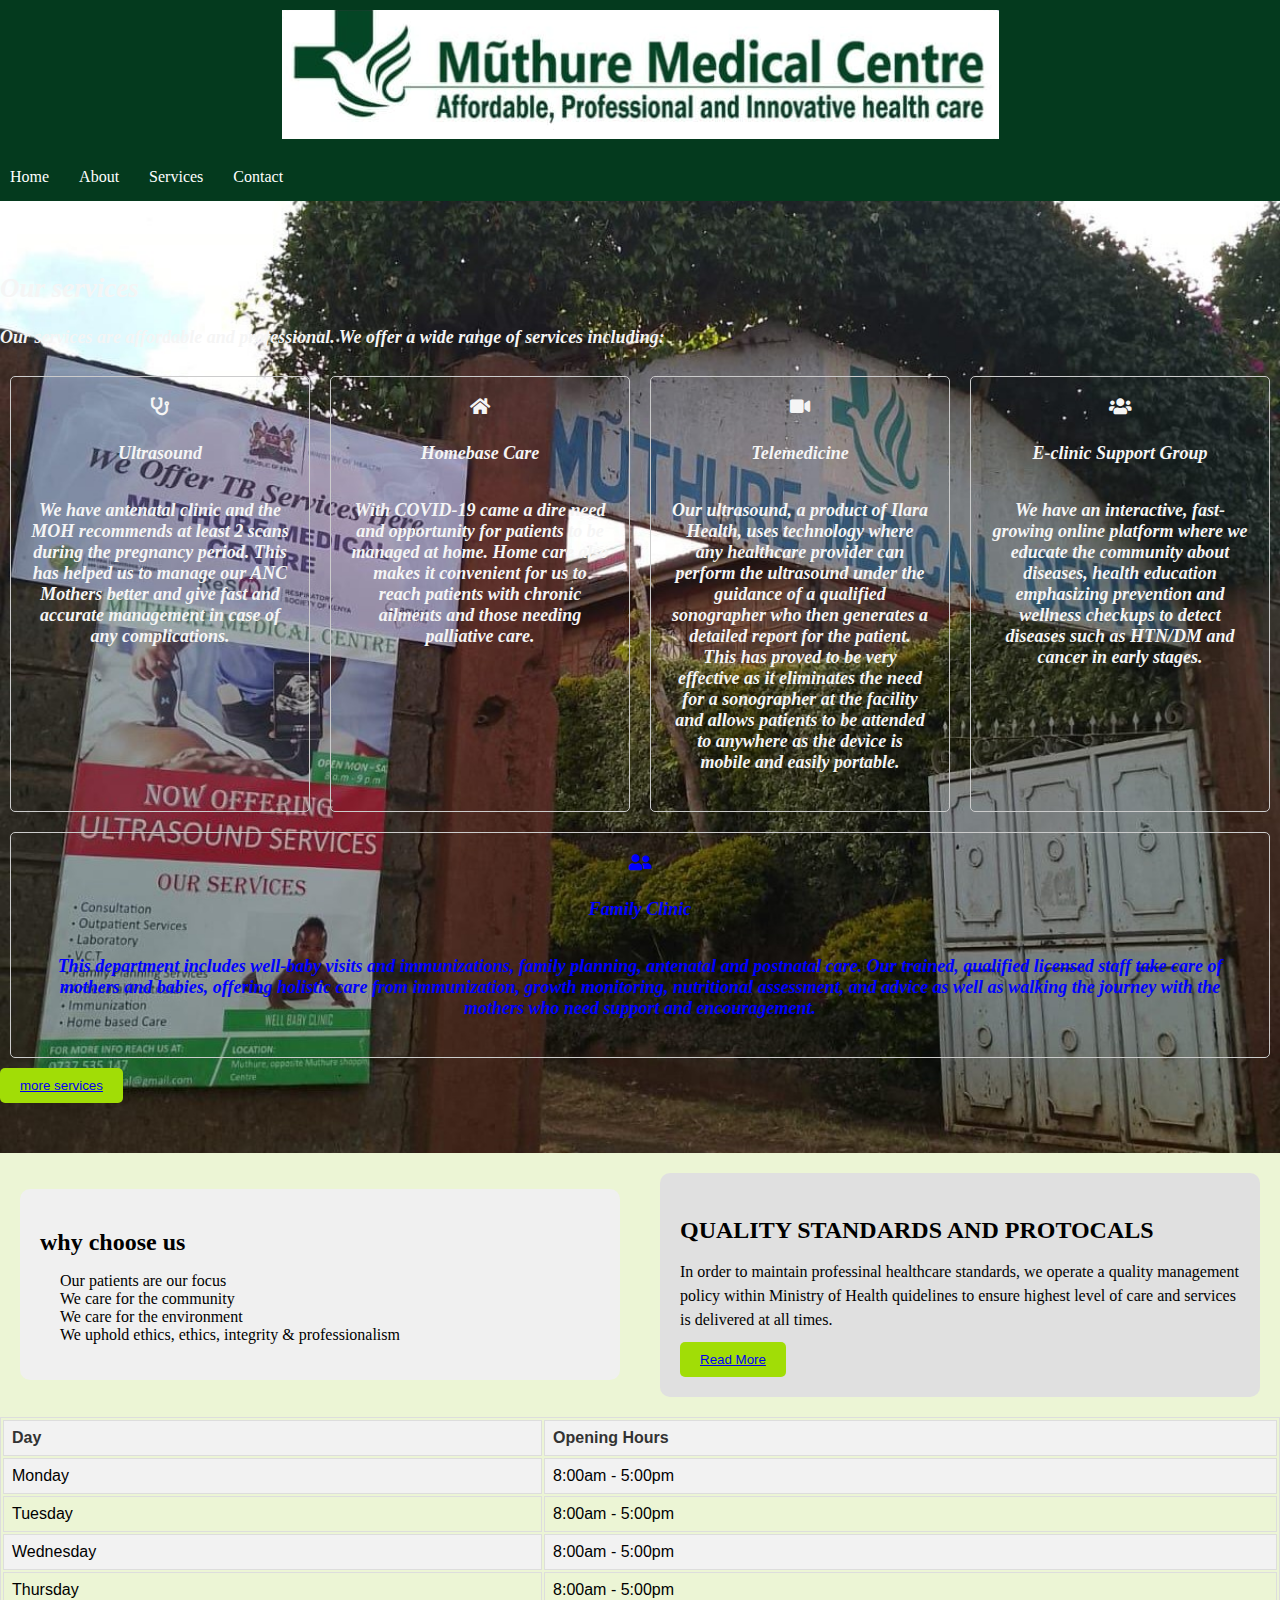
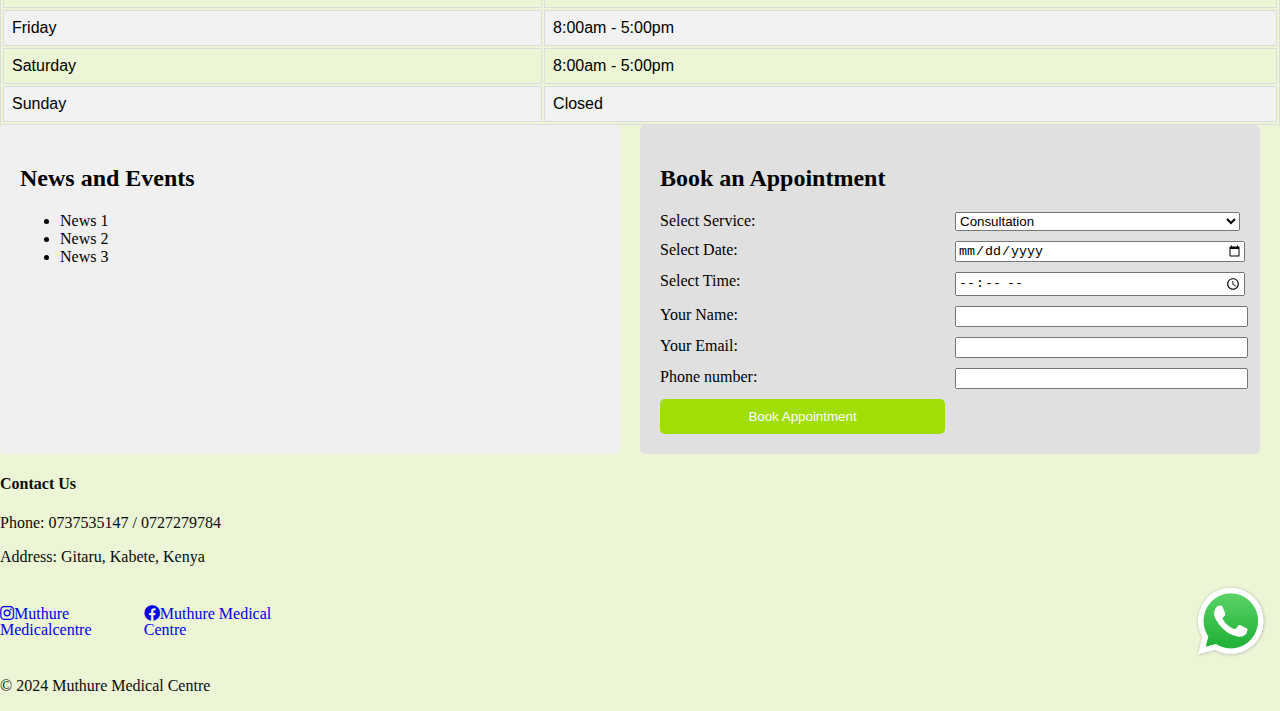
==== index.html @ 8ca1060e "Update index.html" ====
<!DOCTYPE html>
<html lang="en-ke">
<head>
    <meta charset="UTF-8">
    <meta name="viewport" content="width=device-width, initial-scale=1.0">
    <link rel="stylesheet" href="style.css">
    <link rel="stylesheet" href="https://cdnjs.cloudflare.com/ajax/libs/font-awesome/5.15.4/css/all.min.css">
    <title>Hospital System</title>
</head>
<body>
    <div class="NPX">      
        <img src="./assets/Screenshot 2024-02-21 112731.png" alt="Muthure Medical Centre
        Affordable, Professional & Innovative Health Care">
        <h2></h2>
        
     <!--Your header content goes here -->
    <nav>
        <ul>
            <li><a href="index.html">Home</a></li>
            <li><a href="about.html">About</a></li>
            <li><a href="service.html">Services</a></li>
            <li><a href="contact.html">Contact</a></li>
        </ul>
        
    </nav>
    </div>

    <div class="Services">

        <h2>Our services</h2>
        <p>Our services are affordable and professional. We offer a wide range of services including:</p>
        <ul class="Serve">
            <li class="service">
                <div class="service-content">
                    <i class="fas fa-stethoscope"></i>
                    <p>Ultrasound</p>
                    <p>We have antenatal clinic and the MOH recommends at least 2 scans during the pregnancy period. This has helped us to manage our ANC Mothers better and give fast and accurate management in case of any complications.</p>
                </div>
            </li>
            <li class="service">
                <div class="service-content">
                    <i class="fas fa-home"></i>
                    <p>Homebase Care</p>
                    <p>With COVID-19 came a dire need and opportunity for patients to be managed at home. Home care also makes it convenient for us to reach patients with chronic ailments and those needing palliative care.</p>
                </div>
            </li>
            <li class="service">
                <div class="service-content">
                    <i class="fas fa-video"></i>
                    <p>Telemedicine</p>
                    <p>Our ultrasound, a product of Ilara Health, uses technology where any healthcare provider can perform the ultrasound under the guidance of a qualified sonographer who then generates a detailed report for the patient. This has proved to be very effective as it eliminates the need for a sonographer at the facility and allows patients to be attended to anywhere as the device is mobile and easily portable.</p>
                </div>
            </li>
            <li class="service">
                <div class="service-content">
                    <i class="fas fa-users"></i>
                    <p>E-clinic Support Group</p>
                    <p>We have an interactive, fast-growing online platform where we educate the community about diseases, health education emphasizing prevention and wellness checkups to detect diseases such as HTN/DM and cancer in early stages.</p>
                </div>
            </li>
            <li id="fam" class="service">
                <div class="service-content">
                    <i class="fas fa-user-friends"></i>
                    <p>Family Clinic</p>
                    <p>This department includes well-baby visits and immunizations, family planning, antenatal and postnatal care. Our trained, qualified licensed staff take care of mothers and babies, offering holistic care from immunization, growth monitoring, nutritional assessment, and advice as well as walking the journey with the mothers who need support and encouragement.</p>
                </div>
            </li>
        </ul>
        
        <button><a href="service.html">more services</a></button>
    </div>

    <div id ="US">
        <div id="why">
            <h2>why choose us</h2>
            <ul>
                <li>Our patients are our focus</li>
                <li> We care for the community</li>
                <li> We care for the environment</li>
                <li>We uphold ethics, ethics, integrity & professionalism</li>
            </ul>
        </div>

        <div id="QST">
            <H3>QUALITY STANDARDS AND PROTOCALS</H3>
            <P>In order to maintain professinal healthcare standards, we operate a quality management policy within Ministry of Health quidelines to ensure highest level of care and services is delivered at all times.</P>
            <button><a href="about.html">Read More</a></button>
        </div>
    </div>

    <div id="openHrs">
        <table>
            <tr>
                <th>Day</th>
                <th>Opening Hours</th>
            </tr>
            <tr>
                <td>Monday</td>
                <td>8:00am - 5:00pm</td>
            </tr>
            <tr>
                <td>Tuesday</td>
                <td>8:00am - 5:00pm</td>
            </tr>
            <tr>
                <td>Wednesday</td>
                <td>8:00am - 5:00pm</td>
            </tr>
            <tr>
                <td>Thursday</td>
                <td>8:00am - 5:00pm</td>
            </tr>
            <tr>
                <td>Friday</td>
                <td>8:00am - 5:00pm</td>
            </tr>
            <tr>
                <td>Saturday</td>
                <td>8:00am - 5:00pm</td>
            </tr>
            <tr>
                <td>Sunday</td>
                <td>Closed</td>
            </tr>
        </table>
    </div>
    <div id="updates">
        <div id="news">
            <h2>News and Events</h2>
            <ul id="newsList">
                <li>News 1</li>
                <li>News 2</li>
                <li>News 3</li>
            </ul>
        </div>

        <div id="appointments">
            <h2>Book an Appointment</h2>
            <form id="appointment-form">
            <label for="service">Select Service:</label>
            <select id="service" name="service">
                <option value="consultation">Consultation</option>
                <option value="lab">Ultrasound</option>
                <option value="Orthopedic">Orthopedic </option>
                <option value="ENT">ENT</option>
                <option value="Physiotherapy">Physiotherapy</option>
                <option value="MinorSurgeries">Minor Surgeries</option>
                <!-- Add other service options here -->
            </select>
            <label for="date">Select Date:</label>
            <input type="date" id="date" name="date" required>
            <label for="time">Select Time:</label>
            <input type="time" id="time" name="time" required>
            <label for="name">Your Name:</label>
            <input type="text" id="name" name="name" required>
            <label for="email">Your Email:</label>
            <input type="email" id="email" name="email" required>
            <label for="phoneNumber">Phone number:</label>
            <input type="tel" id="phoneNumber" name="phoneNumber" pattern="[0-9]{10}" required>
            <button type="submit">Book Appointment</button>
            </form>
        </div>

    </div>
    
    <footer>
        <h4>Contact Us</h4>
        <p>Phone: 0737535147 / 0727279784</p>
        <p>Address: Gitaru, Kabete, Kenya</p>
    
     <div id="social-media-icons">
        <a href="https://www.instagram.com/Muthure_Medicalcentre" target="_blank">
            <i class="fab fa-instagram">Muthure Medicalcentre</i>
        </a>
        <a href="https://www.facebook.com/Muthure_Medical_Centre" target="_blank">
            <i class="fab fa-facebook">Muthure Medical Centre</i>
        </a>
        <!-- WhatsApp icon -->
        <a href="https://wa.me/+254737535147" target="_blank">
            <img class="app" src="./assets/WhatsApp.png" alt="WhatsApp Icon">
        </a>
    </div>
        
    <p>&copy; 2024 Muthure Medical Centre</p>
</footer>
        
</body>
</html>
---- style.css ----
body {
    margin: 0; /* Remove default margin */
    padding: 0; /* Remove default padding */
    background-color: #ECF5D5;
}

.NPX {
    background-color: #043a1e; /* Set background color */
    width: 100%; /* Ensure the header covers the entire width of the screen */
    position: sticky; /* Fix the header at the top of the viewport until a certain point */
    top: 0; /* Align the header to the top of the viewport */
    z-index: 1000; /* Ensure the header is above other content */
    text-align: center; /* Center-align header content */
    padding: 10px 0; /* Add padding to the top and bottom of the header */

}

nav ul {
    list-style-type: none;
    padding: 0;
    margin: 0;
    display: flex; /* Use flexbox */
}

nav li {
    margin-right: 10px; /* Add some spacing between menu items */
    justify-content: center; /* Center-align navigation links */
}

nav li:last-child {
    margin-right: 0; /* Remove right margin for the last menu item */
}

nav a {
    text-decoration: none;
    color: #ffffff; /* Change link color as needed */
    padding: 5px 10px;
    display: block; /* Ensure links take up entire space of their parent li */
    transition: background-color 0.3s; /* Add a smooth transition effect */
}

nav a:hover {
    background-color: #A1DD06; /* Change background color on hover */
}


.Services{
    position: relative; /* Set position to relative */
    background-image: image-set(url('assets/Muthure2.jpeg')) ;
    opacity:1; /* Set background image opacity */
    background-size: cover;  /*Cover the entire background */
    background-position:center;  /*Center the background image */
    color: whitesmoke; /* Set text color to white */
    font-size: large;
    font-style: oblique;
    font-weight: bolder;
    padding: 50px 0; /* Add padding to the top and bottom of the Services section */
    padding-top: auto; /* Add padding to the top of the Services section to prevent overlap with the header */
}

#fam{
    color:  blue; /* Set text color to white */
}

.Serve {
    list-style-type: none;
    padding: 0;
    margin: 0;
    display: flex;
    flex-wrap: wrap; /* Allow items to wrap onto the next line */
}

.service {
    padding: 20px;
    margin: 10px;
    border: 1px solid #ccc;
    border-radius: 5px;
    flex: 1 1 300px; /* Let items grow if there's extra space, shrink if necessary, with a preferred width of 300px */
    box-sizing: border-box; /* Include padding and border in the width calculation */
}

.service-content {
    display: flex;
    flex-direction: column;
    align-items: center;
    text-align: center;
}

.service-content i {
    margin-bottom: 10px;
}
/*Wh chose us styling*/
#US {
    display: flex; /* Display children side by side */
    justify-content: space-around; /* Distribute space evenly between children */
    align-items: center; /* Center align vertically */
}

#why, #QST {
    flex: 1; /* Each section takes equal space */
    margin: 20px; /* Add some margin for spacing */
}

#why {
    background-color: #f0f0f0; /* Background color */
    padding: 20px; /* Add padding */
    border-radius: 10px; /* Add rounded corners */
}

#why h2 {
    font-size: 1.5em; /* Adjust heading size */
    margin-bottom: 10px; /* Add spacing below heading */
}

#why ul {
    list-style-type: none;
    padding-left: 20px; /* Indent list items */
}

#QST {
    background-color: #e0e0e0; /* Background color */
    padding: 20px; /* Add padding */
    border-radius: 10px; /* Add rounded corners */
}

#QST h3 {
    font-size: 1.5em; /* Adjust heading size */
    margin-bottom: 10px; /* Add spacing below heading */
}

#QST p {
    line-height: 1.5; /* Adjust line height */
    margin-bottom: 10px; /* Add spacing below paragraphs */
}

button {
    background-color: #A1DD06; /* Button background color */
    color: #fff; /* Button text color */
    padding: 10px 20px; /* Add padding */
    border: none; /* Remove border */
    border-radius: 5px; /* Add rounded corners */
    cursor: pointer; /* Add pointer cursor */
    text-decoration: none; /* Remove default underline */
}
/*Styling Open hrs*/
#openHrs {
    font-family: Arial, sans-serif;
    border-collapse: collapse; /* Collapse border spacing */
    width: 100vw; /* Set table width to viewport width */
    margin: 0; /* Remove default margin */
    padding: 0; /* Remove default padding */
}

#openHrs table {
    border: 1px solid #ddd; /* Add border to table */
    width: 100%; /* Set table width to fill container */
}

#openHrs th,
#openHrs td {
    border: 1px solid #ddd; /* Add border to table cells */
    padding: 8px; /* Add padding to table cells */
    text-align: left; /* Align text to left */
}

#openHrs th {
    background-color: #f2f2f2; /* Add background color to table header */
    color: #333; /* Set text color for table header */
}

#openHrs tr:nth-child(even) {
    background-color: #f2f2f2; /* Add background color to even rows */
}
/*Styling updates*/
#updates {
    display: flex; /* Use flexbox for layout */
}

#news,
#appointments {
    flex: 1; /* Each section takes equal space */
    margin-right: 20px; /* Add spacing between sections */
}

#news {
    background-color: #f0f0f0; /* Background color for news section */
    padding: 20px; /* Add padding */
    border-radius: 5px; /* Add rounded corners */
}

#appointments {
    background-color: #e0e0e0; /* Background color for appointments section */
    padding: 20px; /* Add padding */
    border-radius: 5px; /* Add rounded corners */
}

#appointments form {
    display: grid; /* Use CSS Grid for form layout */
    grid-template-columns: repeat(2, 1fr); /* Two columns layout */
    grid-gap: 10px; /* Add gap between grid items */
}

#appointments label {
    grid-column: 1 / 2; /* Span label across the first column */
}

#appointments input,
#appointments select {
    grid-column: 2 / 3; /* Span input/select across the second column */
    width: 100%; /* Make inputs/selects fill the column */
}
.app{
    max-width: 8%; /* Ensure images don't exceed their container width */
    height: auto; /* Maintain aspect ratio */
    float: right;
}
/*#appointments{
    background-image: image-set(url('assets/background.png')) ;
    color: rgb(4, 4, 4);
}*/
/*Styling footer*/
footer {
    color: #0b0b0b; /* Set text color */
    width: 100%;
    bottom: 0;
}

#social-media-icons {
    display: flex; /* Display icons horizontally */
    align-items: center; /* Align icons vertically */
}

#social-media-icons a {
    margin-right: 10px; /* Add spacing between icons */
}

#social-media-icons img {
    margin-left: auto; /* Push the WhatsApp icon to the far right */
}
/*Contact form styling*/
#contact {
    padding: 20px;
    border-radius: 10px;
    box-shadow: 0 0 10px rgba(0, 0, 0, 0.1);
    text-align:left;
}
#social-media-icons{
    display: flex;
    justify-content: center;
    align-items: center;
}

/*service styling*/
#more-services {
    max-width: 1200px;
    margin: 0 auto;
    padding: 20px;
}

#more-services h2 {
    font-size: 24px;
    color: #333;
    margin-bottom: 20px;
}

#more-services ul {
    list-style-type: none;
    margin: 0;
    padding: 0;
    display: grid;
    grid-template-columns: repeat(auto-fit, minmax(300px, 1fr));
    grid-gap: 20px;
}

#more-services li {
    background-color: #fff;
    border: 1px solid #ddd;
    border-radius: 10px;
    box-shadow: 0 0 10px rgba(0, 0, 0, 0.1);
    padding: 20px;
}

#more-services li:nth-child(odd) {
    background-color: #f9f9f9;
}

#more-services li p {
    margin-top: 10px;
    color: #666;
}

#more-services li h3 {
    font-size: 18px;
    color: #333;
    margin-bottom: 10px;
}
/*Specific styling of services*/
/*Lab*/
.lab .service-content {
    border: 1px solid #ccc;
    border-radius: 5px;
    padding: 20px;
    text-align: center; /* Center align content */
}
/*lab image resizing*/
.lab img {
    max-width: 100%; /* Ensure image fits inside the container */
    margin-bottom: 10px; /* Add some space below the image */
}
.lab2 img {
    max-width: 50%; /* Ensure image fits inside the container */
    margin-bottom: 50%; /* Add some space below the image */
}

button:hover {
    background-color: #066423; /* Darken background color on hover */
}



/* Media Query for responsiveness */
@media screen and (max-width: 768px) {
    .Serve {
        justify-content: center; /* Center items horizontally */
    }

    .service {
        flex: 1 1 100%; /* Set item width to 100% for smaller screens */
        max-width: 100%; /* Set maximum width to 100% */
    }
}


/* Style for About Us */
#aboutHospital {
    display: grid;
    grid-template-columns: 1fr 1fr; /* Display two columns */
    grid-gap: 20px; /* Add some gap between sections */
}

.section {
    background-color: #fff;
    border: 1px solid #ccc;
    border-radius: 5px;
    padding: 20px;
}

/* Adjust styles for smaller screens */
@media (max-width: 768px) {
    #aboutHospital {
        grid-template-columns: 1fr; /* Display one column for smaller screens */
    }
}
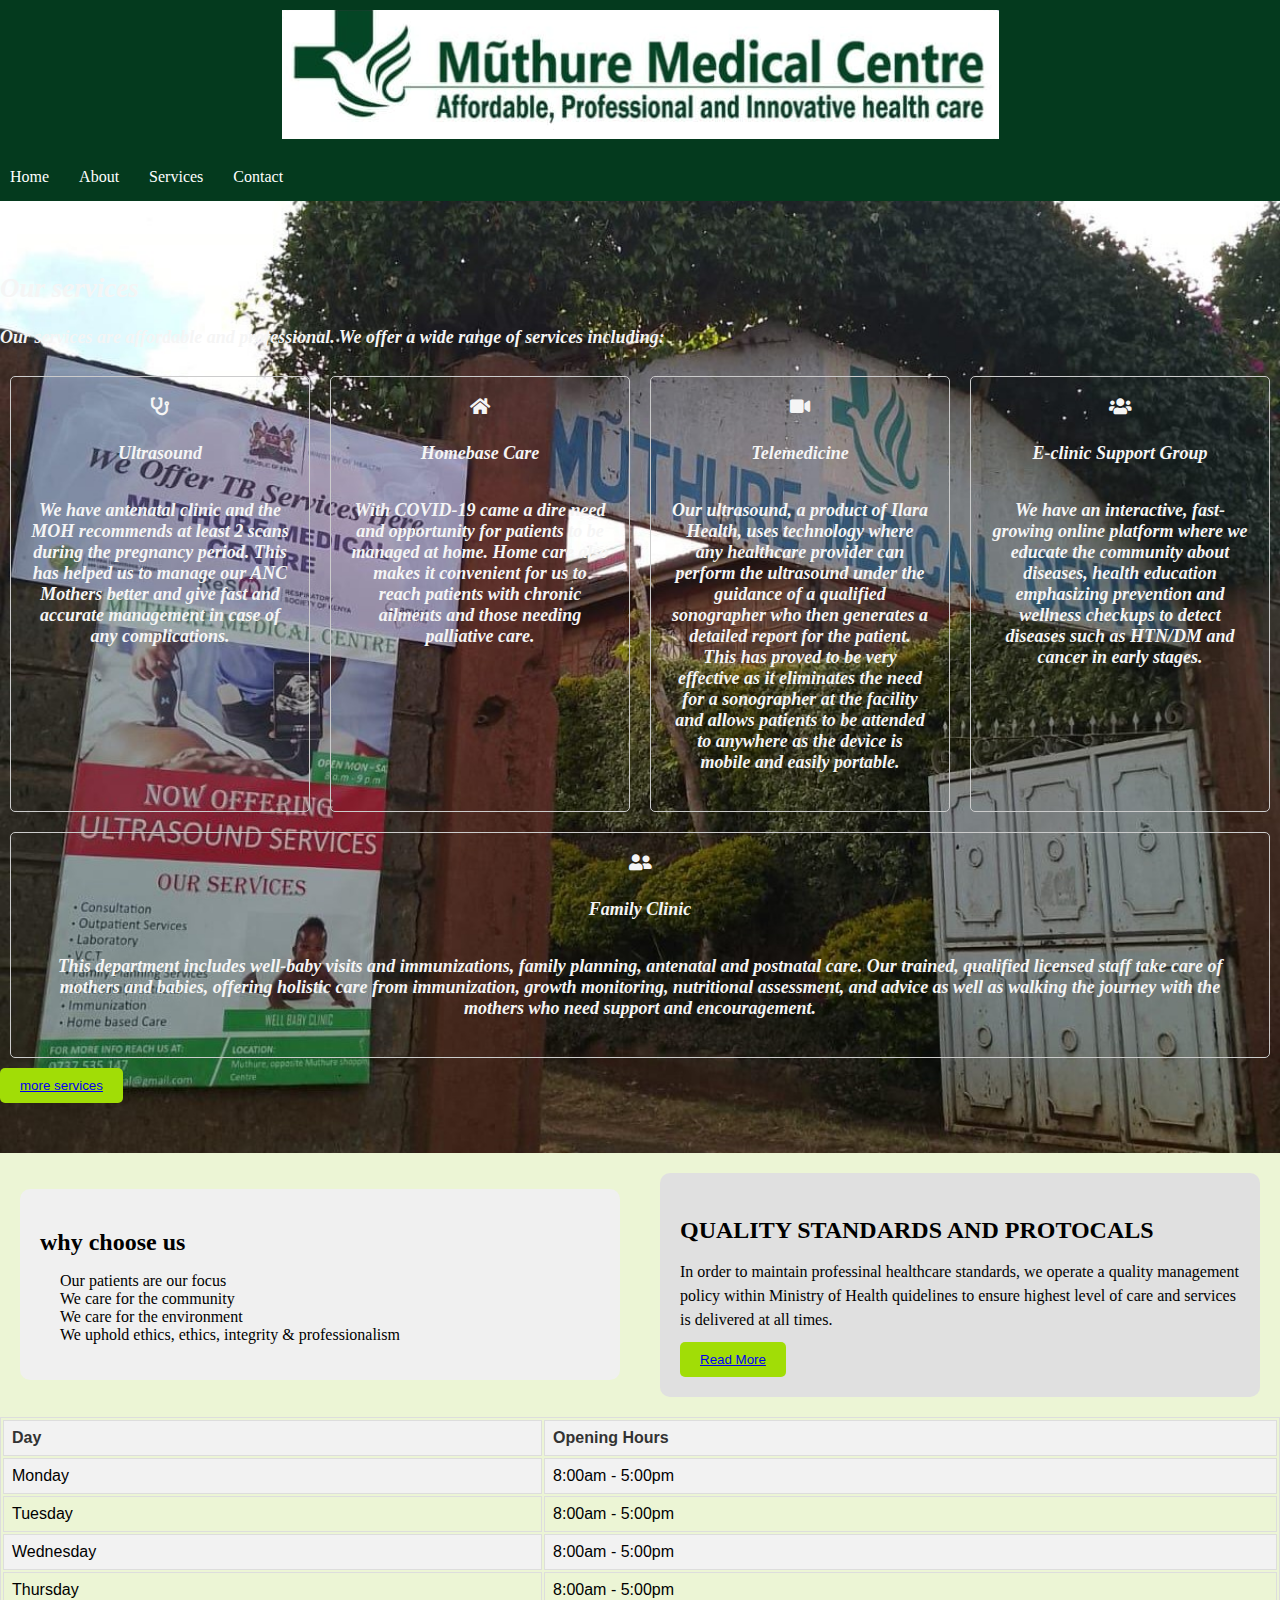
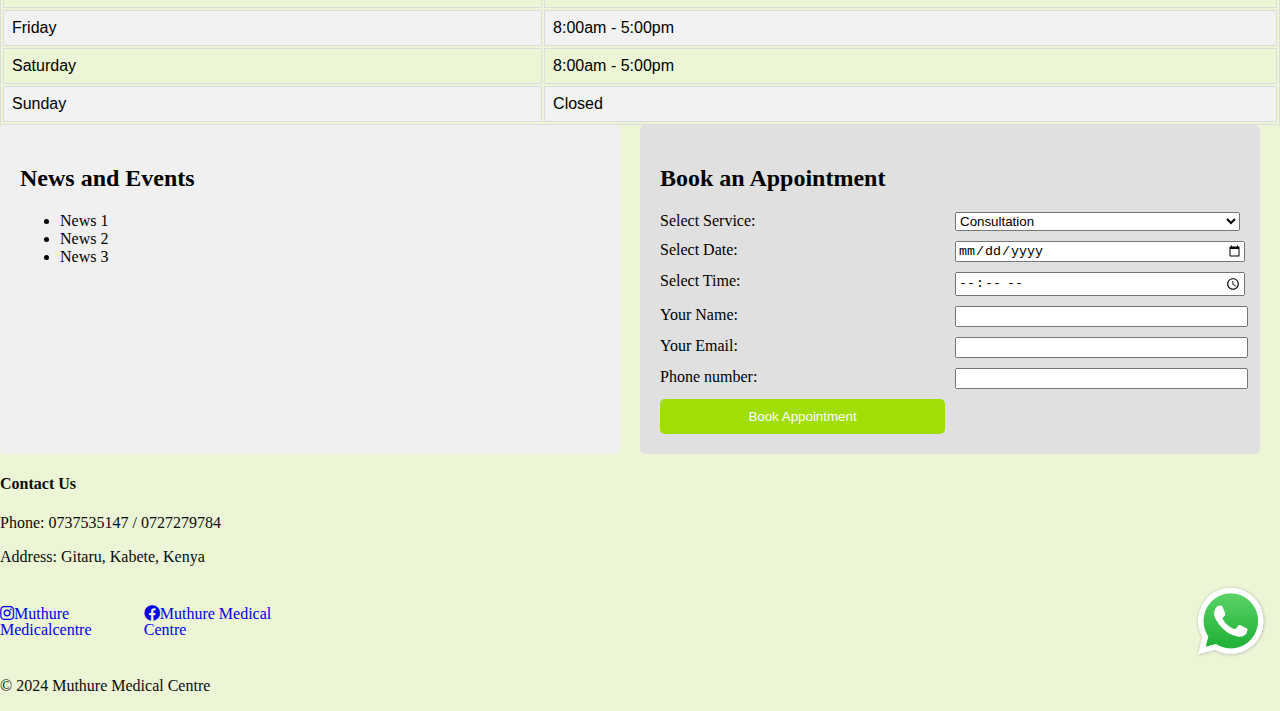
==== commit 41674b5a: "Update index.html" ====
--- a/index.html
+++ b/index.html
@@ -58,7 +58,7 @@
                     <p>We have an interactive, fast-growing online platform where we educate the community about diseases, health education emphasizing prevention and wellness checkups to detect diseases such as HTN/DM and cancer in early stages.</p>
                 </div>
             </li>
-            <li id="fam" class="service">
+            <li class="service">
                 <div class="service-content">
                     <i class="fas fa-user-friends"></i>
                     <p>Family Clinic</p>
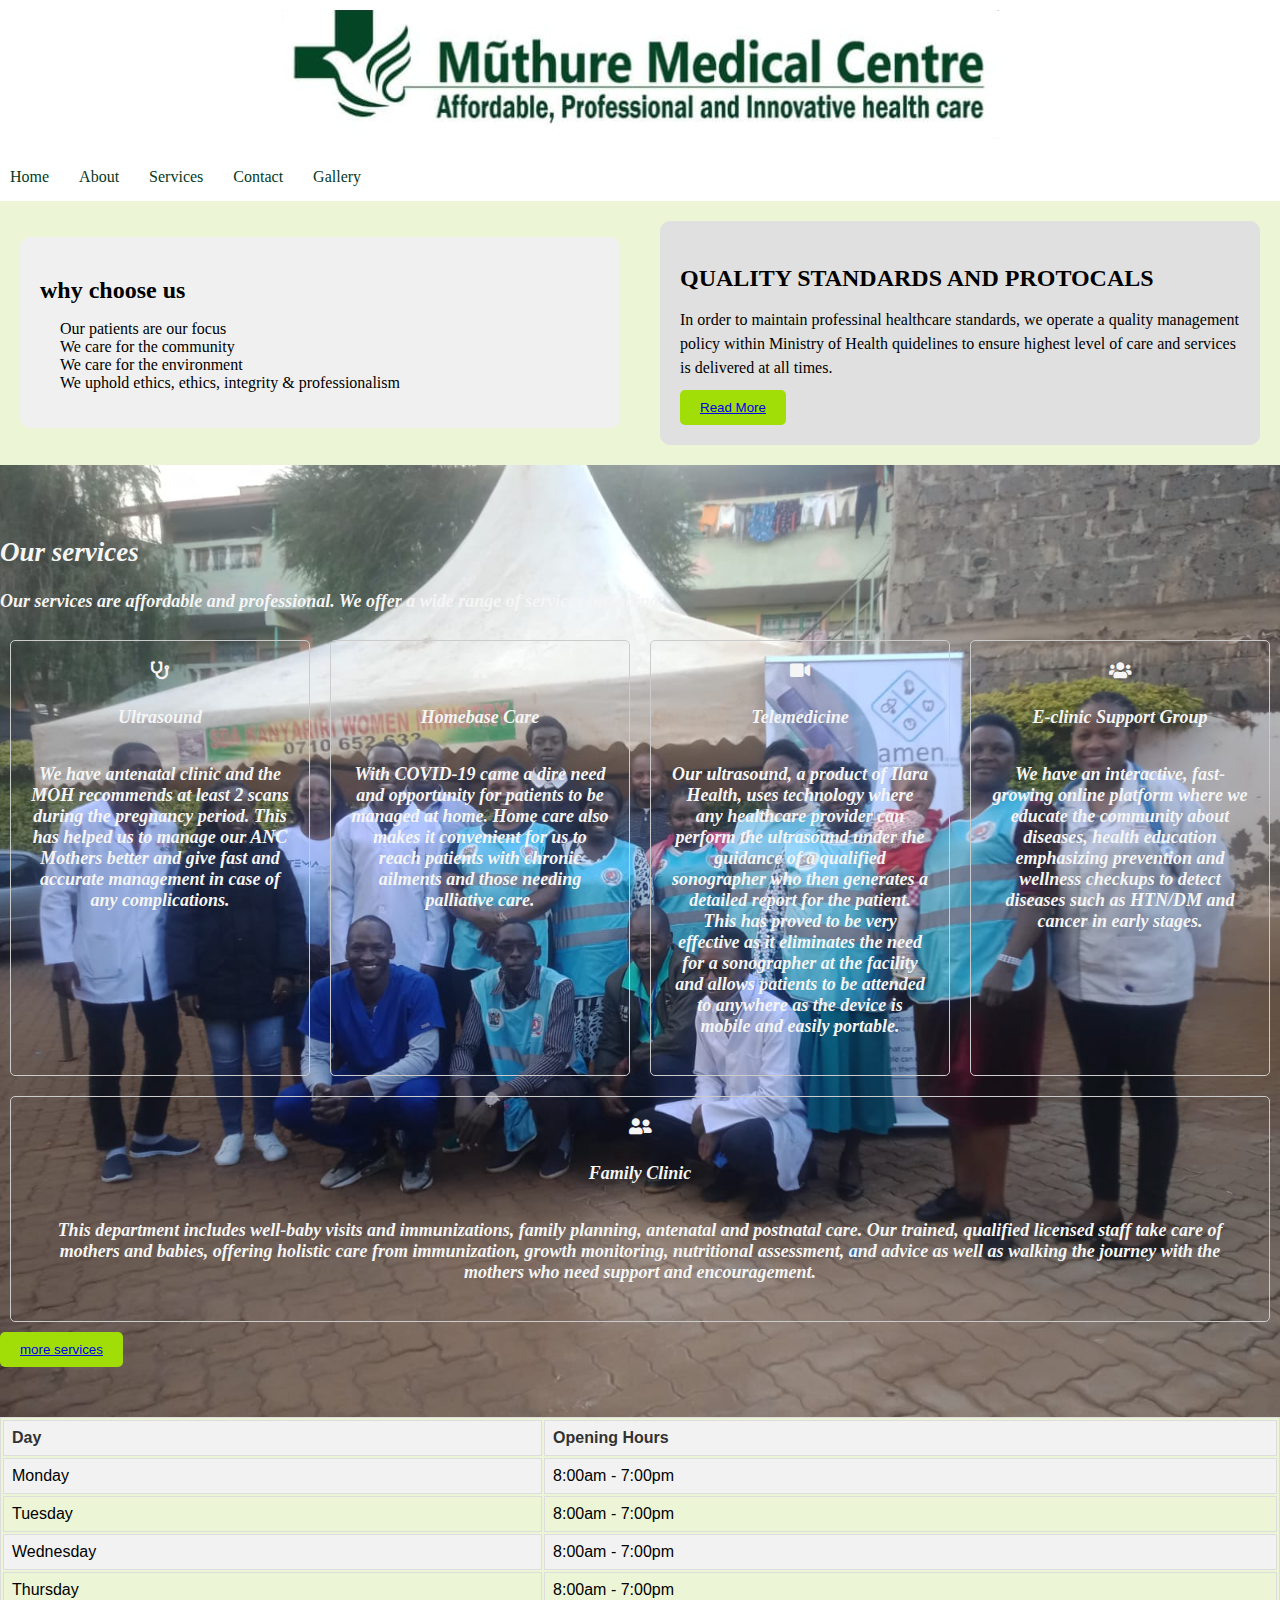
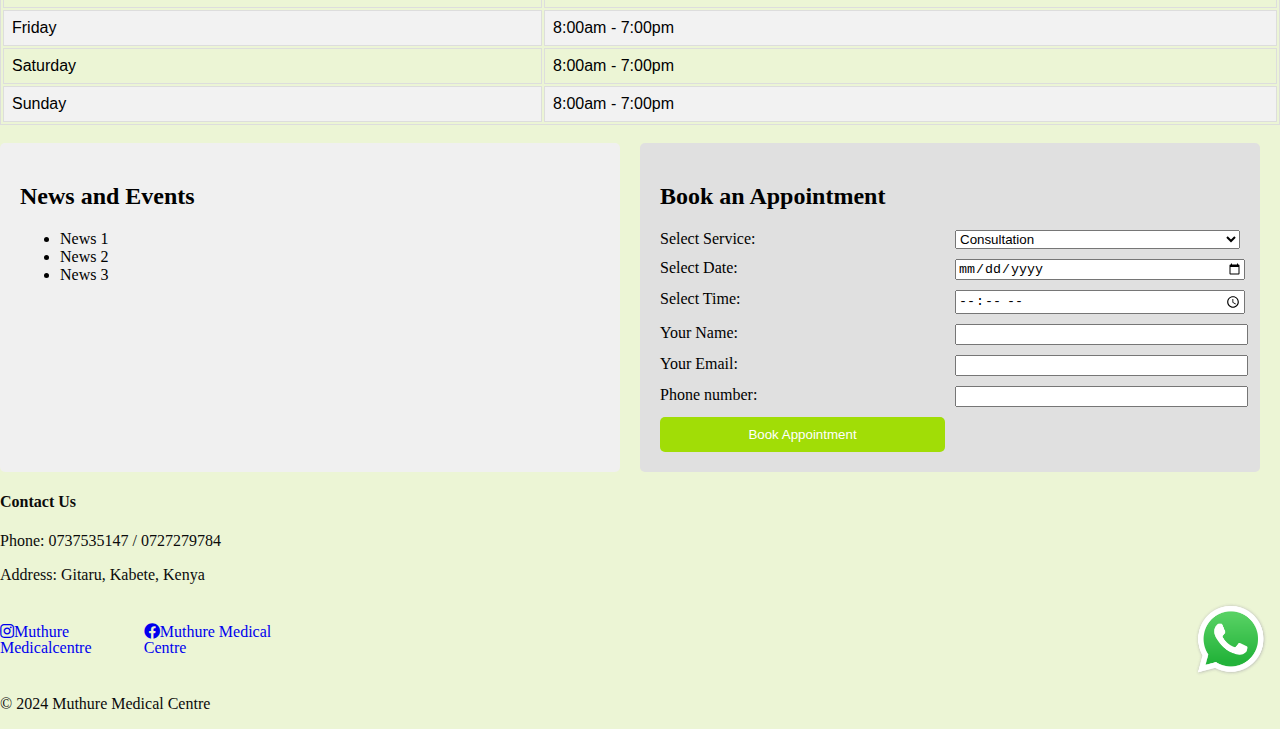
==== commit 12e8d549: "draft2.0" ====
--- a/index.html
+++ b/index.html
@@ -20,11 +20,30 @@
             <li><a href="about.html">About</a></li>
             <li><a href="service.html">Services</a></li>
             <li><a href="contact.html">Contact</a></li>
+            <li><a href="gallery.html">Gallery</a></li>
         </ul>
         
     </nav>
     </div>
 
+    <div id ="US">
+        <div id="why">
+            <h2>why choose us</h2>
+            <ul>
+                <li>Our patients are our focus</li>
+                <li> We care for the community</li>
+                <li> We care for the environment</li>
+                <li>We uphold ethics, ethics, integrity & professionalism</li>
+            </ul>
+        </div>
+
+        <div id="QST">
+            <H3>QUALITY STANDARDS AND PROTOCALS</H3>
+            <P>In order to maintain professinal healthcare standards, we operate a quality management policy within Ministry of Health quidelines to ensure highest level of care and services is delivered at all times.</P>
+            <button><a href="about.html">Read More</a></button>
+        </div>
+    </div>
+    
     <div class="Services">
 
         <h2>Our services</h2>
@@ -70,23 +89,7 @@
         <button><a href="service.html">more services</a></button>
     </div>
 
-    <div id ="US">
-        <div id="why">
-            <h2>why choose us</h2>
-            <ul>
-                <li>Our patients are our focus</li>
-                <li> We care for the community</li>
-                <li> We care for the environment</li>
-                <li>We uphold ethics, ethics, integrity & professionalism</li>
-            </ul>
-        </div>
-
-        <div id="QST">
-            <H3>QUALITY STANDARDS AND PROTOCALS</H3>
-            <P>In order to maintain professinal healthcare standards, we operate a quality management policy within Ministry of Health quidelines to ensure highest level of care and services is delivered at all times.</P>
-            <button><a href="about.html">Read More</a></button>
-        </div>
-    </div>
+    
 
     <div id="openHrs">
         <table>
@@ -96,34 +99,35 @@
             </tr>
             <tr>
                 <td>Monday</td>
-                <td>8:00am - 5:00pm</td>
+                <td>8:00am - 7:00pm</td>
             </tr>
             <tr>
                 <td>Tuesday</td>
-                <td>8:00am - 5:00pm</td>
+                <td>8:00am - 7:00pm</td>
             </tr>
             <tr>
                 <td>Wednesday</td>
-                <td>8:00am - 5:00pm</td>
+                <td>8:00am - 7:00pm</td>
             </tr>
             <tr>
                 <td>Thursday</td>
-                <td>8:00am - 5:00pm</td>
+                <td>8:00am - 7:00pm</td>
             </tr>
             <tr>
                 <td>Friday</td>
-                <td>8:00am - 5:00pm</td>
+                <td>8:00am - 7:00pm</td>
             </tr>
             <tr>
                 <td>Saturday</td>
-                <td>8:00am - 5:00pm</td>
+                <td>8:00am - 7:00pm</td>
             </tr>
             <tr>
                 <td>Sunday</td>
-                <td>Closed</td>
+                <td>8:00am - 7:00pm</td>
             </tr>
         </table>
     </div>
+    <br>
     <div id="updates">
         <div id="news">
             <h2>News and Events</h2>
@@ -145,6 +149,8 @@
                 <option value="ENT">ENT</option>
                 <option value="Physiotherapy">Physiotherapy</option>
                 <option value="MinorSurgeries">Minor Surgeries</option>
+                <option value="Pediatrician">Pediatrician</option>
+                <option value="Optician">Optician</option>
                 <!-- Add other service options here -->
             </select>
             <label for="date">Select Date:</label>
--- a/style.css
+++ b/style.css
@@ -5,7 +5,8 @@
 }
 
 .NPX {
-    background-color: #043a1e; /* Set background color */
+    background-color: white;
+    /*background-color: #043a1e;  Set background color */
     width: 100%; /* Ensure the header covers the entire width of the screen */
     position: sticky; /* Fix the header at the top of the viewport until a certain point */
     top: 0; /* Align the header to the top of the viewport */
@@ -33,7 +34,7 @@
 
 nav a {
     text-decoration: none;
-    color: #ffffff; /* Change link color as needed */
+    color: #043a1e; /* Change link color as needed */
     padding: 5px 10px;
     display: block; /* Ensure links take up entire space of their parent li */
     transition: background-color 0.3s; /* Add a smooth transition effect */
@@ -46,7 +47,7 @@
 
 .Services{
     position: relative; /* Set position to relative */
-    background-image: image-set(url('assets/Muthure2.jpeg')) ;
+    background-image: image-set(url('assets/team.jpeg')) ;
     opacity:1; /* Set background image opacity */
     background-size: cover;  /*Cover the entire background */
     background-position:center;  /*Center the background image */
@@ -96,6 +97,7 @@
     align-items: center; /* Center align vertically */
 }
 
+
 #why, #QST {
     flex: 1; /* Each section takes equal space */
     margin: 20px; /* Add some margin for spacing */
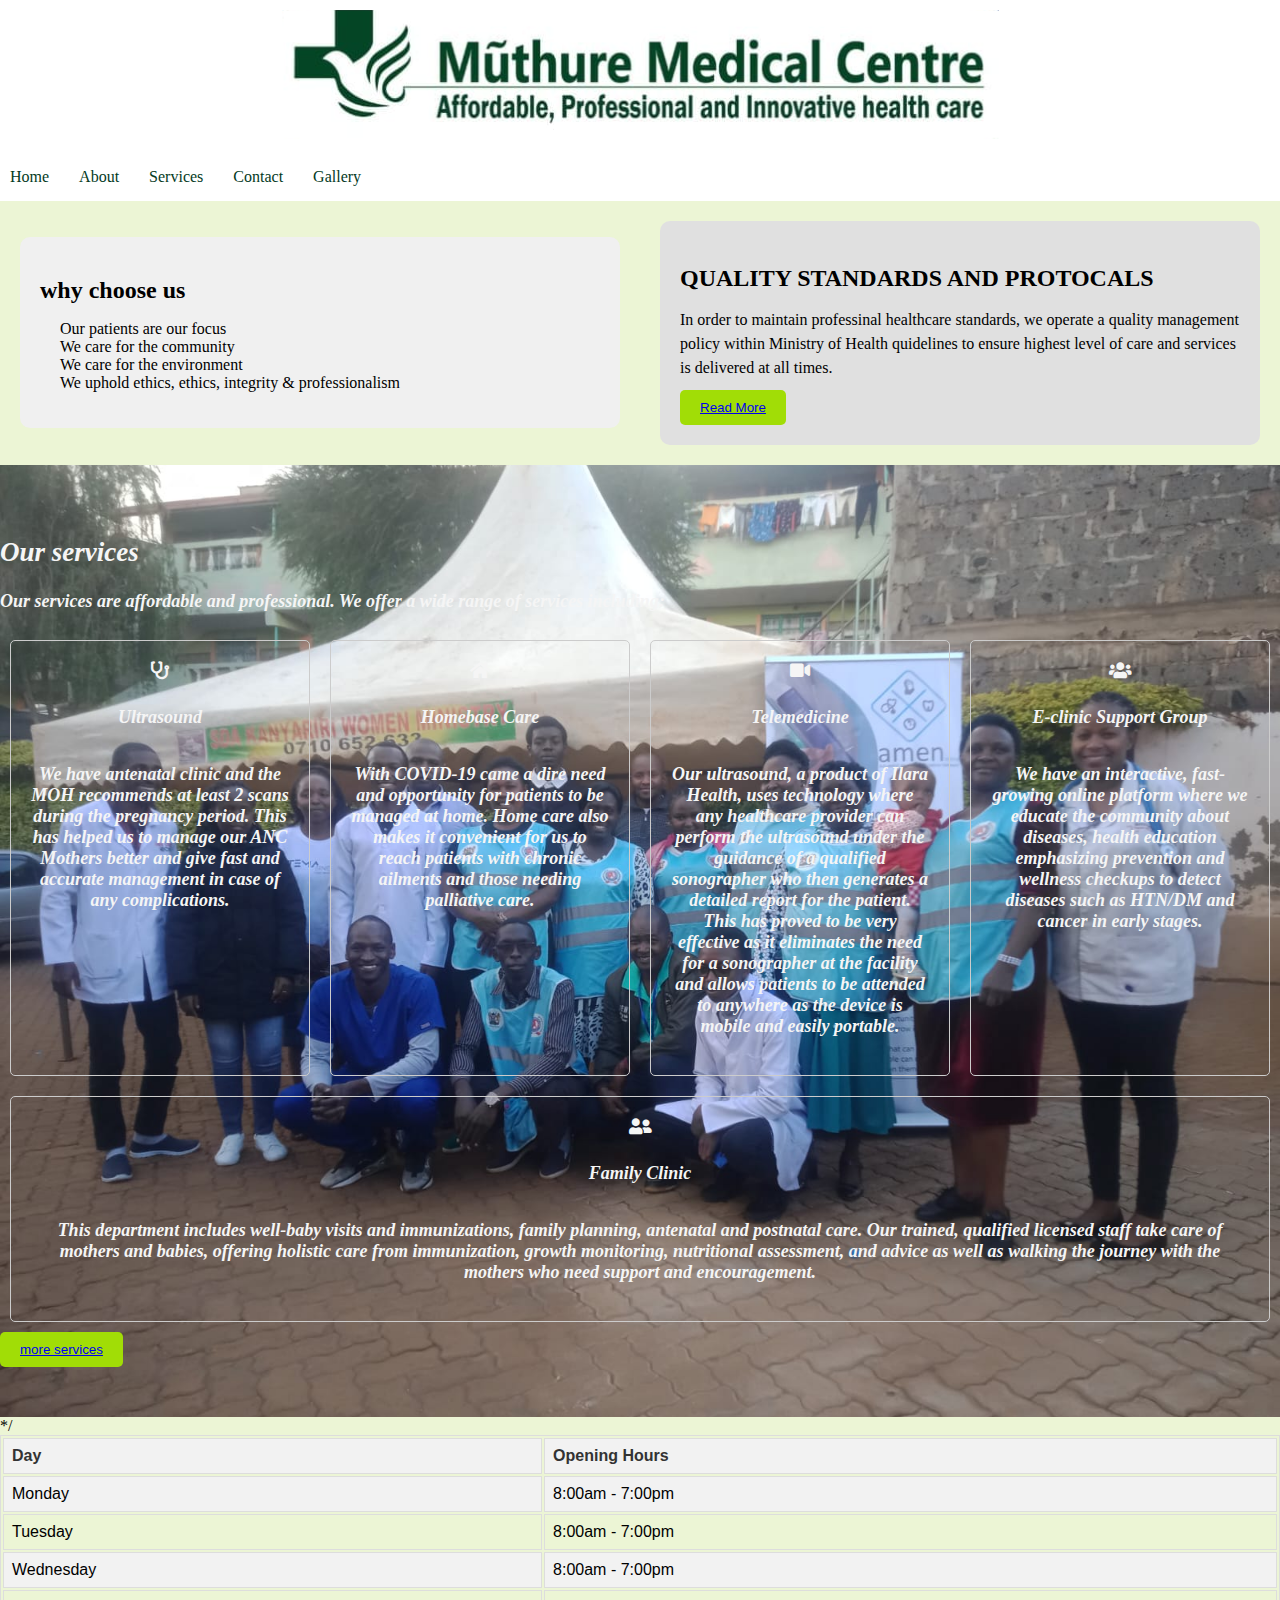
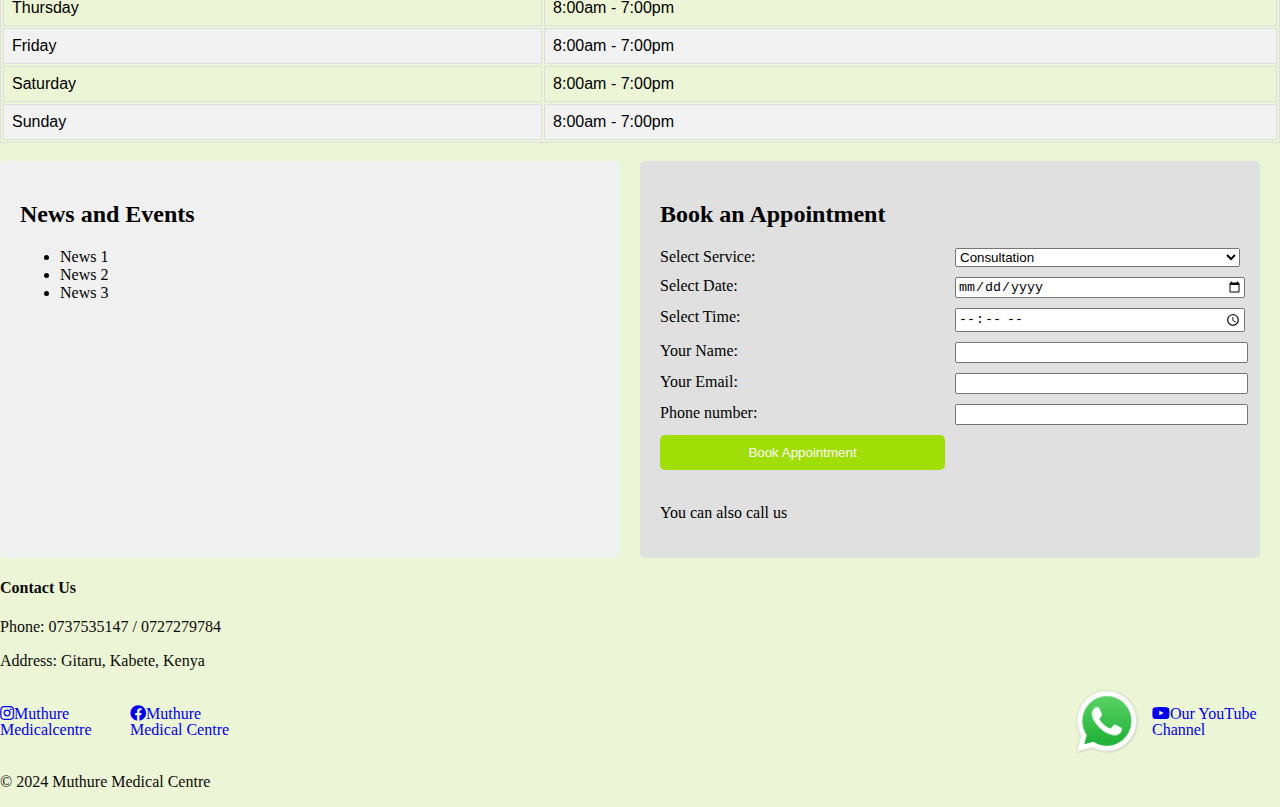
==== commit 533a9100: "Draft 2" ====
--- a/index.html
+++ b/index.html
@@ -87,7 +87,7 @@
         </ul>
         
         <button><a href="service.html">more services</a></button>
-    </div>
+    </div>*/
 
     
 
@@ -165,6 +165,9 @@
             <input type="tel" id="phoneNumber" name="phoneNumber" pattern="[0-9]{10}" required>
             <button type="submit">Book Appointment</button>
             </form>
+            <br>
+
+            <p>You can also call us</p>
         </div>
 
     </div>
@@ -175,15 +178,18 @@
         <p>Address: Gitaru, Kabete, Kenya</p>
     
      <div id="social-media-icons">
-        <a href="https://www.instagram.com/Muthure_Medicalcentre" target="_blank">
+        <a href="https://www.instagram.com/muthuremedical" target="_blank">
             <i class="fab fa-instagram">Muthure Medicalcentre</i>
         </a>
-        <a href="https://www.facebook.com/Muthure_Medical_Centre" target="_blank">
+        <a href="https://www.facebook.com/p/Muthure-Medical-Centre-100063553655807/" target="Muthure_Medical_Centre">
             <i class="fab fa-facebook">Muthure Medical Centre</i>
         </a>
         <!-- WhatsApp icon -->
-        <a href="https://wa.me/+254737535147" target="_blank">
+        <a href="https://wa.me/+254737535147" target="+254737535147">
             <img class="app" src="./assets/WhatsApp.png" alt="WhatsApp Icon">
+        </a>
+        <a href="https://www.youtube.com/@muthuremedicalcentre1495" target="@muthuremedicalcentre1495">
+            <i class="fab fa-youtube">Our YouTube Channel</i>
         </a>
     </div>
         
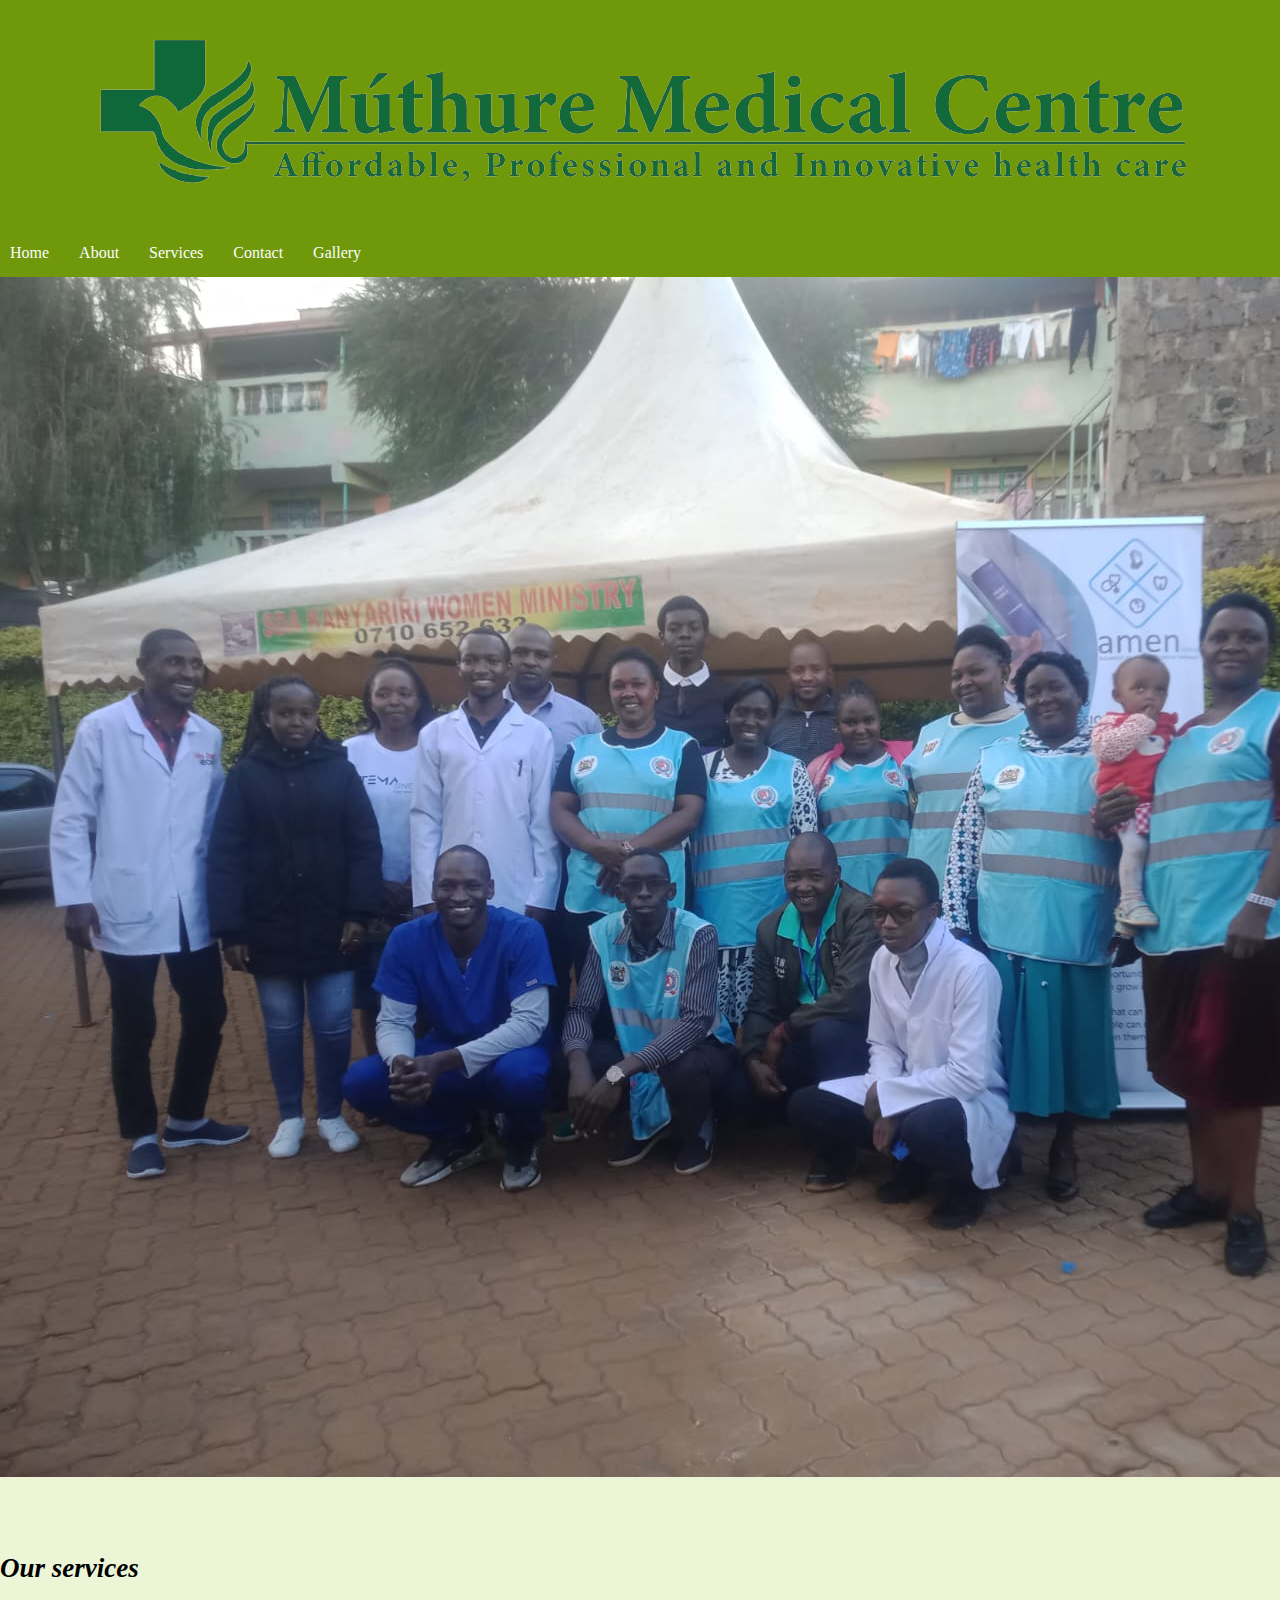
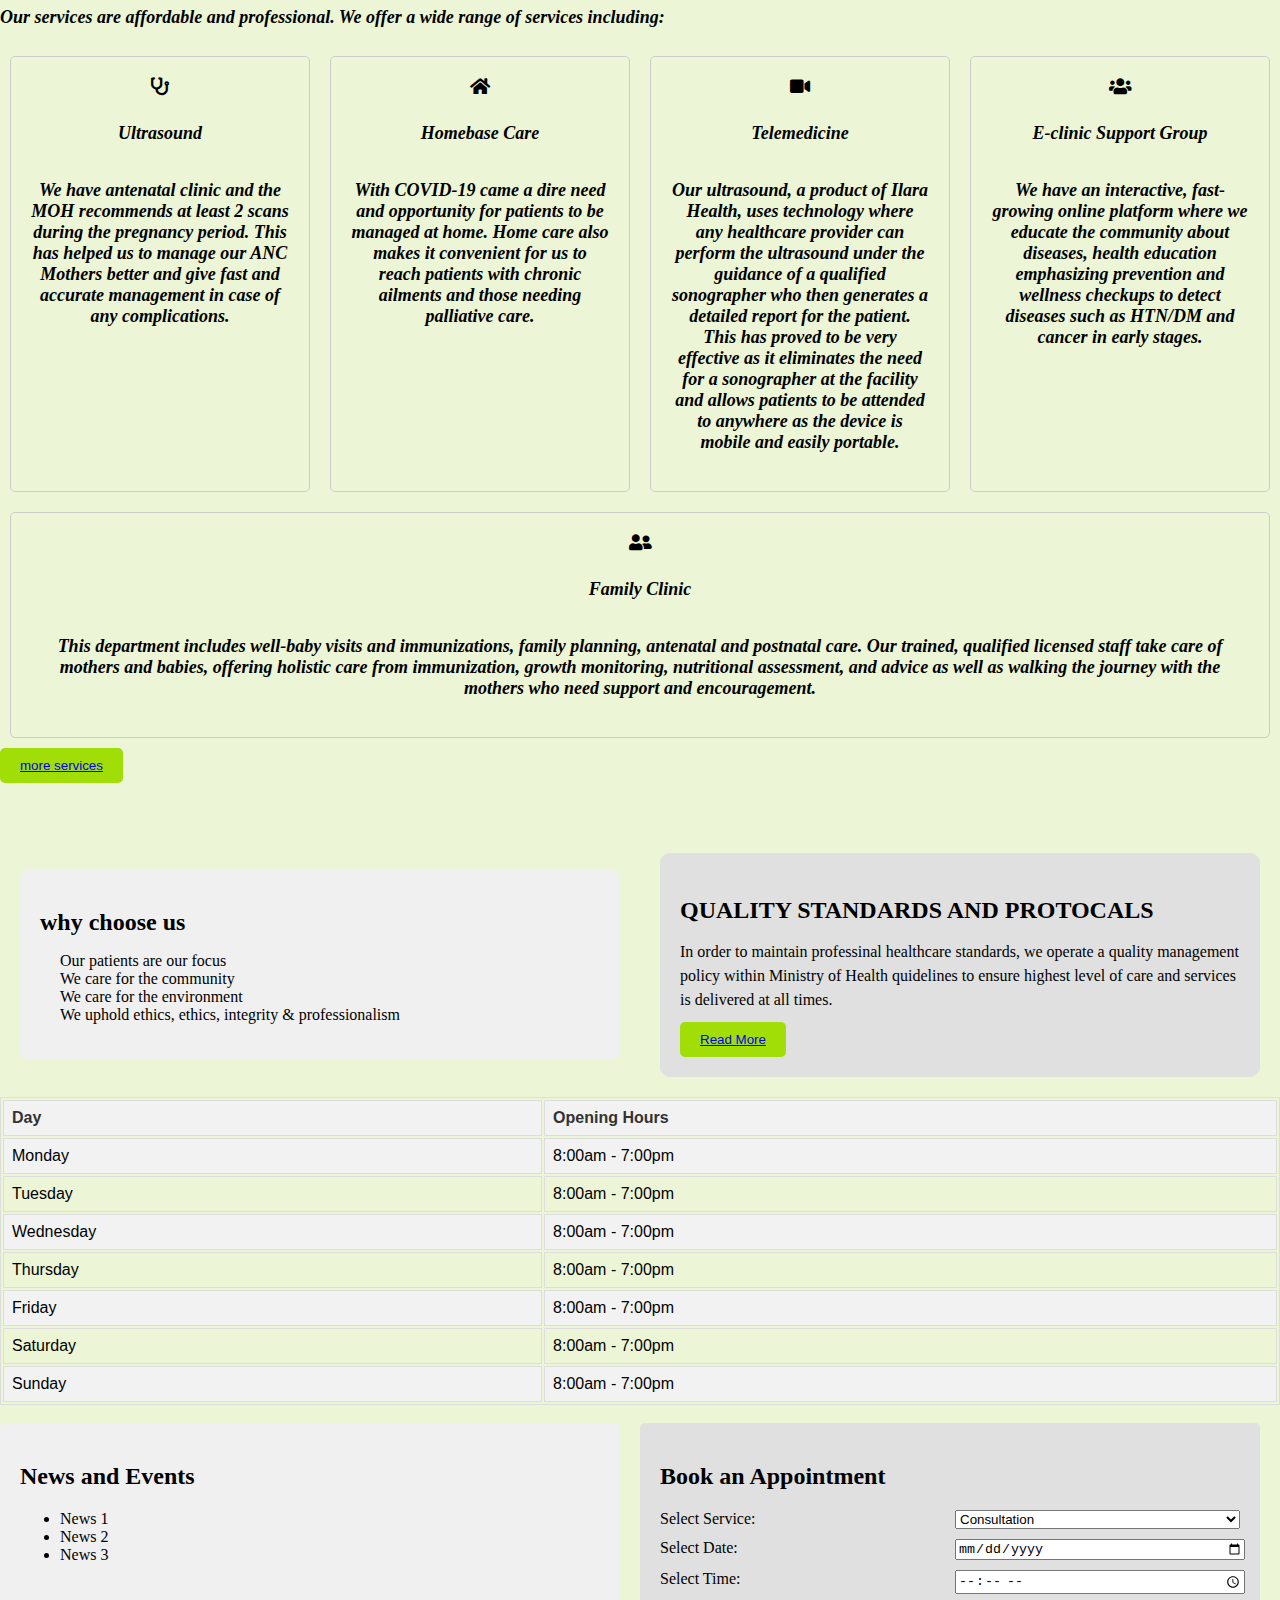
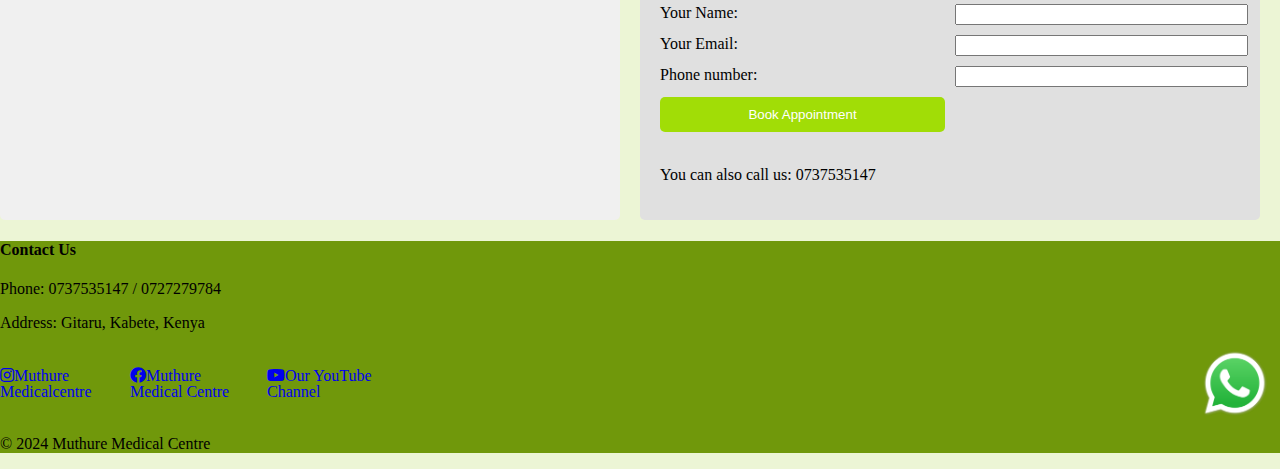
==== commit ea96fdfd: "final" ====
--- a/index.html
+++ b/index.html
@@ -9,7 +9,7 @@
 </head>
 <body>
     <div class="NPX">      
-        <img src="./assets/Screenshot 2024-02-21 112731.png" alt="Muthure Medical Centre
+        <img id="dft" src="./assets/unnamed.png" alt="Muthure Medical Centre
         Affordable, Professional & Innovative Health Care">
         <h2></h2>
         
@@ -25,6 +25,57 @@
         
     </nav>
     </div>
+    
+    <div class="image-text">
+        <img src="./assets/team.jpeg" alt="Muthure Medical Centre">
+        <!--<h2>Welcome to Muthure Medical Centre</h2>
+        <p>Our hospital is a leading healthcare provider in the region, offering a wide range of medical services. We are committed to providing high-quality care and ensuring that our patients are well-informed and comfortable. Our dedicated staff works together as a team to provide high-quality comprehensive care.</p>
+    </div>
+-->
+    <div class="Services">
+
+        <h2>Our services</h2>
+        <p>Our services are affordable and professional. We offer a wide range of services including:</p>
+        <ul class="Serve">
+            <li class="service">
+                <div class="service-content">
+                    <i class="fas fa-stethoscope"></i>
+                    <p>Ultrasound</p>
+                    <p>We have antenatal clinic and the MOH recommends at least 2 scans during the pregnancy period. This has helped us to manage our ANC Mothers better and give fast and accurate management in case of any complications.</p>
+                </div>
+            </li>
+            <li class="service">
+                <div class="service-content">
+                    <i class="fas fa-home"></i>
+                    <p>Homebase Care</p>
+                    <p>With COVID-19 came a dire need and opportunity for patients to be managed at home. Home care also makes it convenient for us to reach patients with chronic ailments and those needing palliative care.</p>
+                </div>
+            </li>
+            <li class="service">
+                <div class="service-content">
+                    <i class="fas fa-video"></i>
+                    <p>Telemedicine</p>
+                    <p>Our ultrasound, a product of Ilara Health, uses technology where any healthcare provider can perform the ultrasound under the guidance of a qualified sonographer who then generates a detailed report for the patient. This has proved to be very effective as it eliminates the need for a sonographer at the facility and allows patients to be attended to anywhere as the device is mobile and easily portable.</p>
+                </div>
+            </li>
+            <li class="service">
+                <div class="service-content">
+                    <i class="fas fa-users"></i>
+                    <p>E-clinic Support Group</p>
+                    <p>We have an interactive, fast-growing online platform where we educate the community about diseases, health education emphasizing prevention and wellness checkups to detect diseases such as HTN/DM and cancer in early stages.</p>
+                </div>
+            </li>
+            <li class="service">
+                <div class="service-content">
+                    <i class="fas fa-user-friends"></i>
+                    <p>Family Clinic</p>
+                    <p>This department includes well-baby visits and immunizations, family planning, antenatal and postnatal care. Our trained, qualified licensed staff take care of mothers and babies, offering holistic care from immunization, growth monitoring, nutritional assessment, and advice as well as walking the journey with the mothers who need support and encouragement.</p>
+                </div>
+            </li>
+        </ul>
+        
+        <button><a href="service.html">more services</a></button>
+    </div>
 
     <div id ="US">
         <div id="why">
@@ -43,53 +94,6 @@
             <button><a href="about.html">Read More</a></button>
         </div>
     </div>
-    
-    <div class="Services">
-
-        <h2>Our services</h2>
-        <p>Our services are affordable and professional. We offer a wide range of services including:</p>
-        <ul class="Serve">
-            <li class="service">
-                <div class="service-content">
-                    <i class="fas fa-stethoscope"></i>
-                    <p>Ultrasound</p>
-                    <p>We have antenatal clinic and the MOH recommends at least 2 scans during the pregnancy period. This has helped us to manage our ANC Mothers better and give fast and accurate management in case of any complications.</p>
-                </div>
-            </li>
-            <li class="service">
-                <div class="service-content">
-                    <i class="fas fa-home"></i>
-                    <p>Homebase Care</p>
-                    <p>With COVID-19 came a dire need and opportunity for patients to be managed at home. Home care also makes it convenient for us to reach patients with chronic ailments and those needing palliative care.</p>
-                </div>
-            </li>
-            <li class="service">
-                <div class="service-content">
-                    <i class="fas fa-video"></i>
-                    <p>Telemedicine</p>
-                    <p>Our ultrasound, a product of Ilara Health, uses technology where any healthcare provider can perform the ultrasound under the guidance of a qualified sonographer who then generates a detailed report for the patient. This has proved to be very effective as it eliminates the need for a sonographer at the facility and allows patients to be attended to anywhere as the device is mobile and easily portable.</p>
-                </div>
-            </li>
-            <li class="service">
-                <div class="service-content">
-                    <i class="fas fa-users"></i>
-                    <p>E-clinic Support Group</p>
-                    <p>We have an interactive, fast-growing online platform where we educate the community about diseases, health education emphasizing prevention and wellness checkups to detect diseases such as HTN/DM and cancer in early stages.</p>
-                </div>
-            </li>
-            <li class="service">
-                <div class="service-content">
-                    <i class="fas fa-user-friends"></i>
-                    <p>Family Clinic</p>
-                    <p>This department includes well-baby visits and immunizations, family planning, antenatal and postnatal care. Our trained, qualified licensed staff take care of mothers and babies, offering holistic care from immunization, growth monitoring, nutritional assessment, and advice as well as walking the journey with the mothers who need support and encouragement.</p>
-                </div>
-            </li>
-        </ul>
-        
-        <button><a href="service.html">more services</a></button>
-    </div>*/
-
-    
 
     <div id="openHrs">
         <table>
@@ -167,7 +171,7 @@
             </form>
             <br>
 
-            <p>You can also call us</p>
+            <p>You can also call us: 0737535147</p>
         </div>
 
     </div>
@@ -184,13 +188,14 @@
         <a href="https://www.facebook.com/p/Muthure-Medical-Centre-100063553655807/" target="Muthure_Medical_Centre">
             <i class="fab fa-facebook">Muthure Medical Centre</i>
         </a>
+        <a href="https://www.youtube.com/@muthuremedicalcentre1495" target="@muthuremedicalcentre1495">
+            <i class="fab fa-youtube">Our YouTube Channel</i>
+        </a>
         <!-- WhatsApp icon -->
         <a href="https://wa.me/+254737535147" target="+254737535147">
             <img class="app" src="./assets/WhatsApp.png" alt="WhatsApp Icon">
         </a>
-        <a href="https://www.youtube.com/@muthuremedicalcentre1495" target="@muthuremedicalcentre1495">
-            <i class="fab fa-youtube">Our YouTube Channel</i>
-        </a>
+        
     </div>
         
     <p>&copy; 2024 Muthure Medical Centre</p>
--- a/style.css
+++ b/style.css
@@ -3,9 +3,11 @@
     padding: 0; /* Remove default padding */
     background-color: #ECF5D5;
 }
-
+#dft{
+    height: 50%;
+}
 .NPX {
-    background-color: white;
+    background-color: #70980b;
     /*background-color: #043a1e;  Set background color */
     width: 100%; /* Ensure the header covers the entire width of the screen */
     position: sticky; /* Fix the header at the top of the viewport until a certain point */
@@ -34,24 +36,24 @@
 
 nav a {
     text-decoration: none;
-    color: #043a1e; /* Change link color as needed */
+    color: #fcfdfc; /* Change link color as needed */
     padding: 5px 10px;
     display: block; /* Ensure links take up entire space of their parent li */
     transition: background-color 0.3s; /* Add a smooth transition effect */
 }
 
 nav a:hover {
-    background-color: #A1DD06; /* Change background color on hover */
+    background-color:  #043a1e; /* Change background color on hover */
 }
 
 
 .Services{
     position: relative; /* Set position to relative */
-    background-image: image-set(url('assets/team.jpeg')) ;
+    background-image: image-set(url('assets/med.jpg')) ;
     opacity:1; /* Set background image opacity */
     background-size: cover;  /*Cover the entire background */
     background-position:center;  /*Center the background image */
-    color: whitesmoke; /* Set text color to white */
+    color: 100C08; /* Set text color to white */
     font-size: large;
     font-style: oblique;
     font-weight: bolder;
@@ -222,7 +224,7 @@
 }*/
 /*Styling footer*/
 footer {
-    color: #0b0b0b; /* Set text color */
+    background-color: #70980b; /* Set text color */
     width: 100%;
     bottom: 0;
 }
@@ -251,7 +253,9 @@
     justify-content: center;
     align-items: center;
 }
-
+footer{
+    background-color: #70980b;
+}
 /*service styling*/
 #more-services {
     max-width: 1200px;
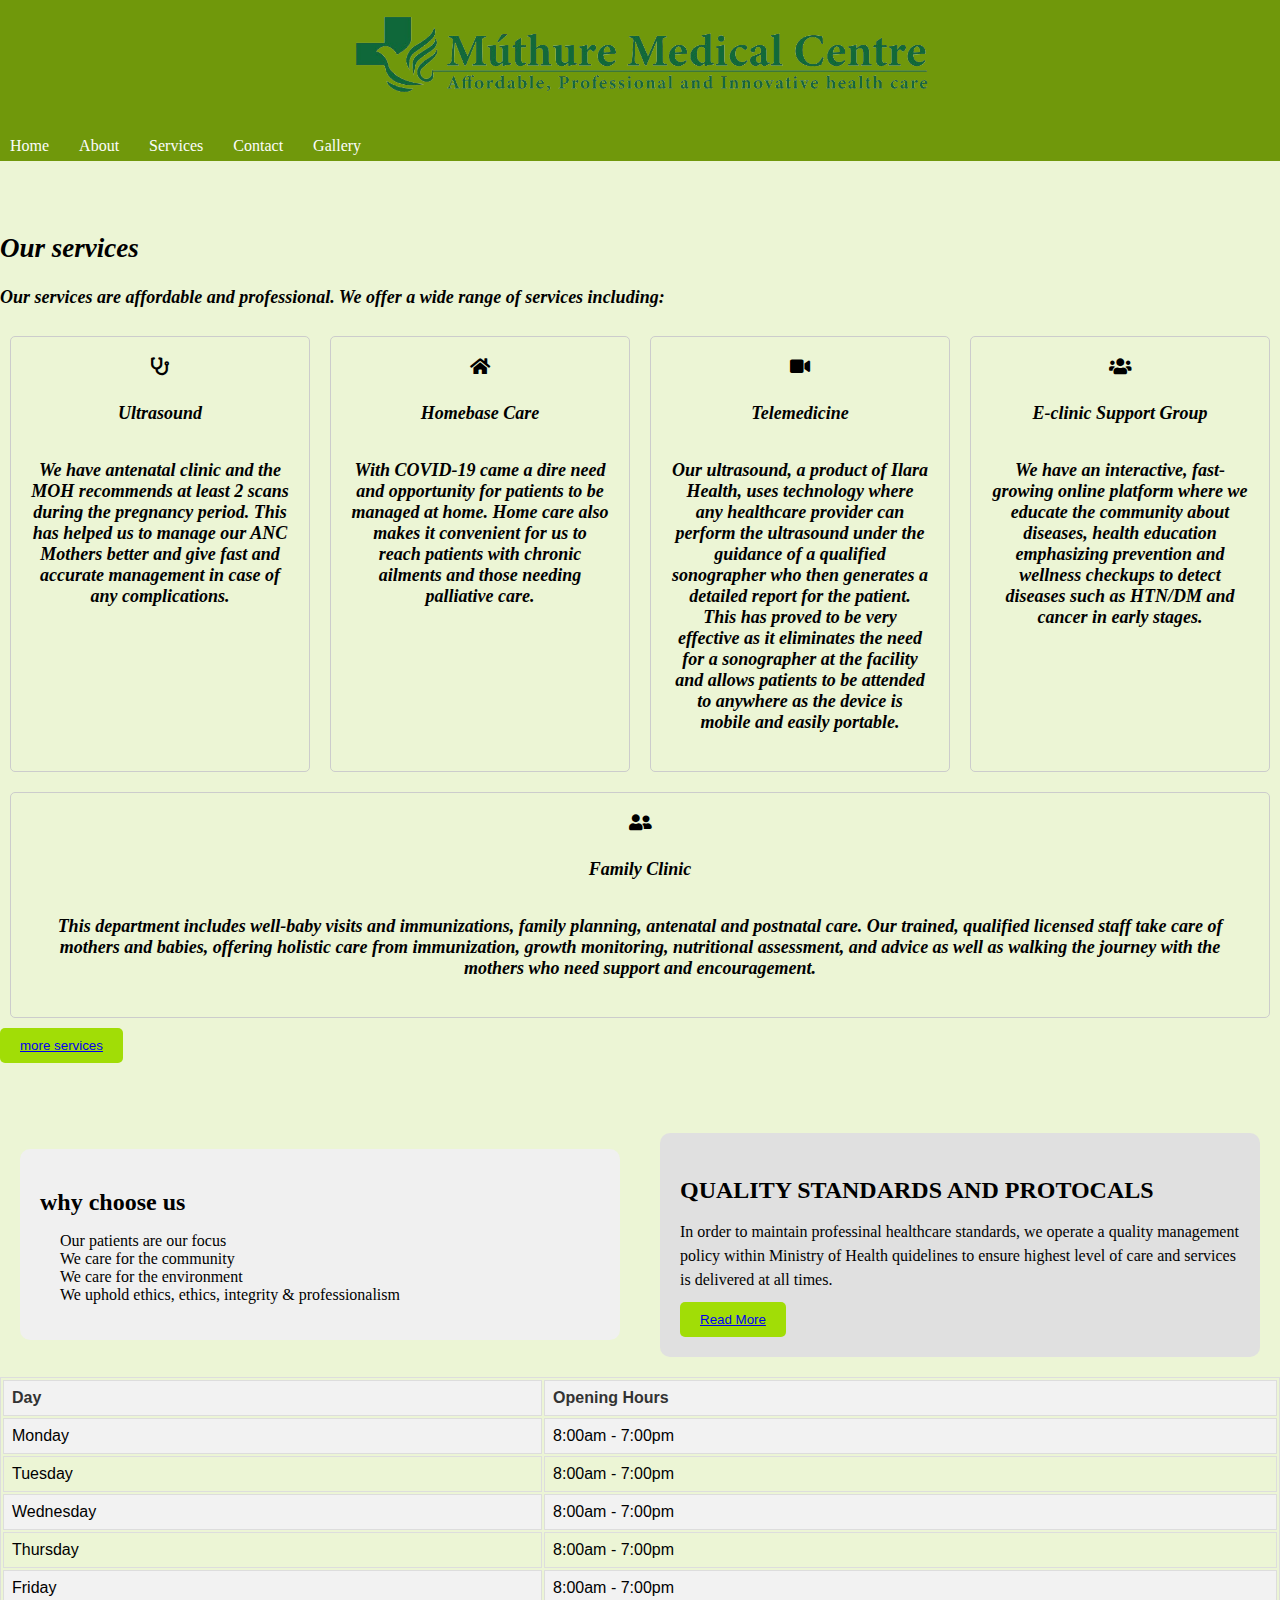
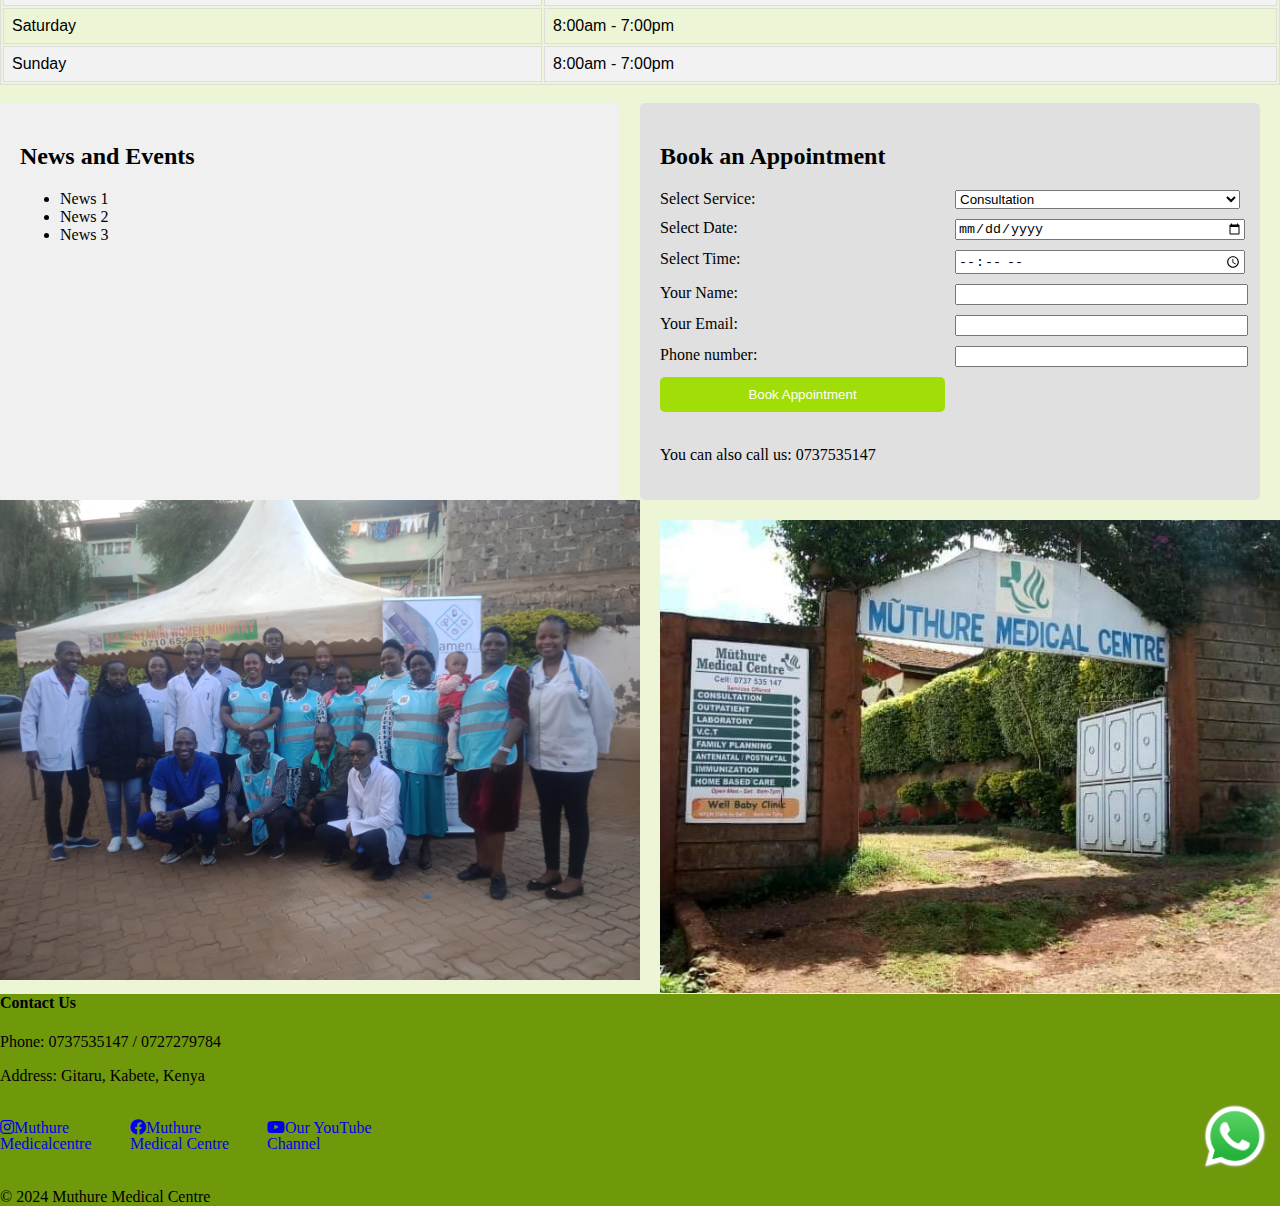
==== commit b6109874: "Viewpoint improvements" ====
--- a/index.html
+++ b/index.html
@@ -26,12 +26,7 @@
     </nav>
     </div>
     
-    <div class="image-text">
-        <img src="./assets/team.jpeg" alt="Muthure Medical Centre">
-        <!--<h2>Welcome to Muthure Medical Centre</h2>
-        <p>Our hospital is a leading healthcare provider in the region, offering a wide range of medical services. We are committed to providing high-quality care and ensuring that our patients are well-informed and comfortable. Our dedicated staff works together as a team to provide high-quality comprehensive care.</p>
-    </div>
--->
+   
     <div class="Services">
 
         <h2>Our services</h2>
@@ -175,7 +170,10 @@
         </div>
 
     </div>
-    
+    <div class="imageText">
+        <img id="lop" src="./assets/team.jpeg" alt="Muthure Medical Centre">
+        <img id="lop" class="front" src="./assets/front.jpeg" alt="Muthure Medical Centre">
+   </div>  
     <footer>
         <h4>Contact Us</h4>
         <p>Phone: 0737535147 / 0727279784</p>
--- a/style.css
+++ b/style.css
@@ -5,6 +5,8 @@
 }
 #dft{
     height: 50%;
+    max-width: 50%; /* Set the maximum width of the image to 100% */
+    max-height: 50%; /* Set the maximum height of the image to 100% */
 }
 .NPX {
     background-color: #70980b;
@@ -14,7 +16,7 @@
     top: 0; /* Align the header to the top of the viewport */
     z-index: 1000; /* Ensure the header is above other content */
     text-align: center; /* Center-align header content */
-    padding: 10px 0; /* Add padding to the top and bottom of the header */
+    padding: 0.05% 0; /* Add padding to the top and bottom of the header */
 
 }
 
@@ -218,6 +220,23 @@
     height: auto; /* Maintain aspect ratio */
     float: right;
 }
+.imageText {
+   display: flex;
+}
+#lop {
+    height: 50%;
+    width: 50%;
+    max-width: 50%; /* Set the maximum width of the image to 100% */
+    max-height: 50%; /* Set the maximum height of the image to 100% */
+    display: inline-block;
+    justify-content: space-between; /* Align items with space between them */
+}
+.front{
+    display: flex; /* Use flexbox for layout */
+    justify-content: space-between; /* Align items with space between them */
+    align-items: center; /* Center align vertically */
+    padding: 20px; /* Add padding */
+}
 /*#appointments{
     background-image: image-set(url('assets/background.png')) ;
     color: rgb(4, 4, 4);
@@ -226,7 +245,9 @@
 footer {
     background-color: #70980b; /* Set text color */
     width: 100%;
-    bottom: 0;
+    bottom: -100px; /* Align footer to the bottom of the viewport */
+    margin-top: -40px; /* Adjust the negative margin to remove whitespace */
+    margin-bottom: -30px; /* Adjust the negative margin to remove whitespace */
 }
 
 #social-media-icons {
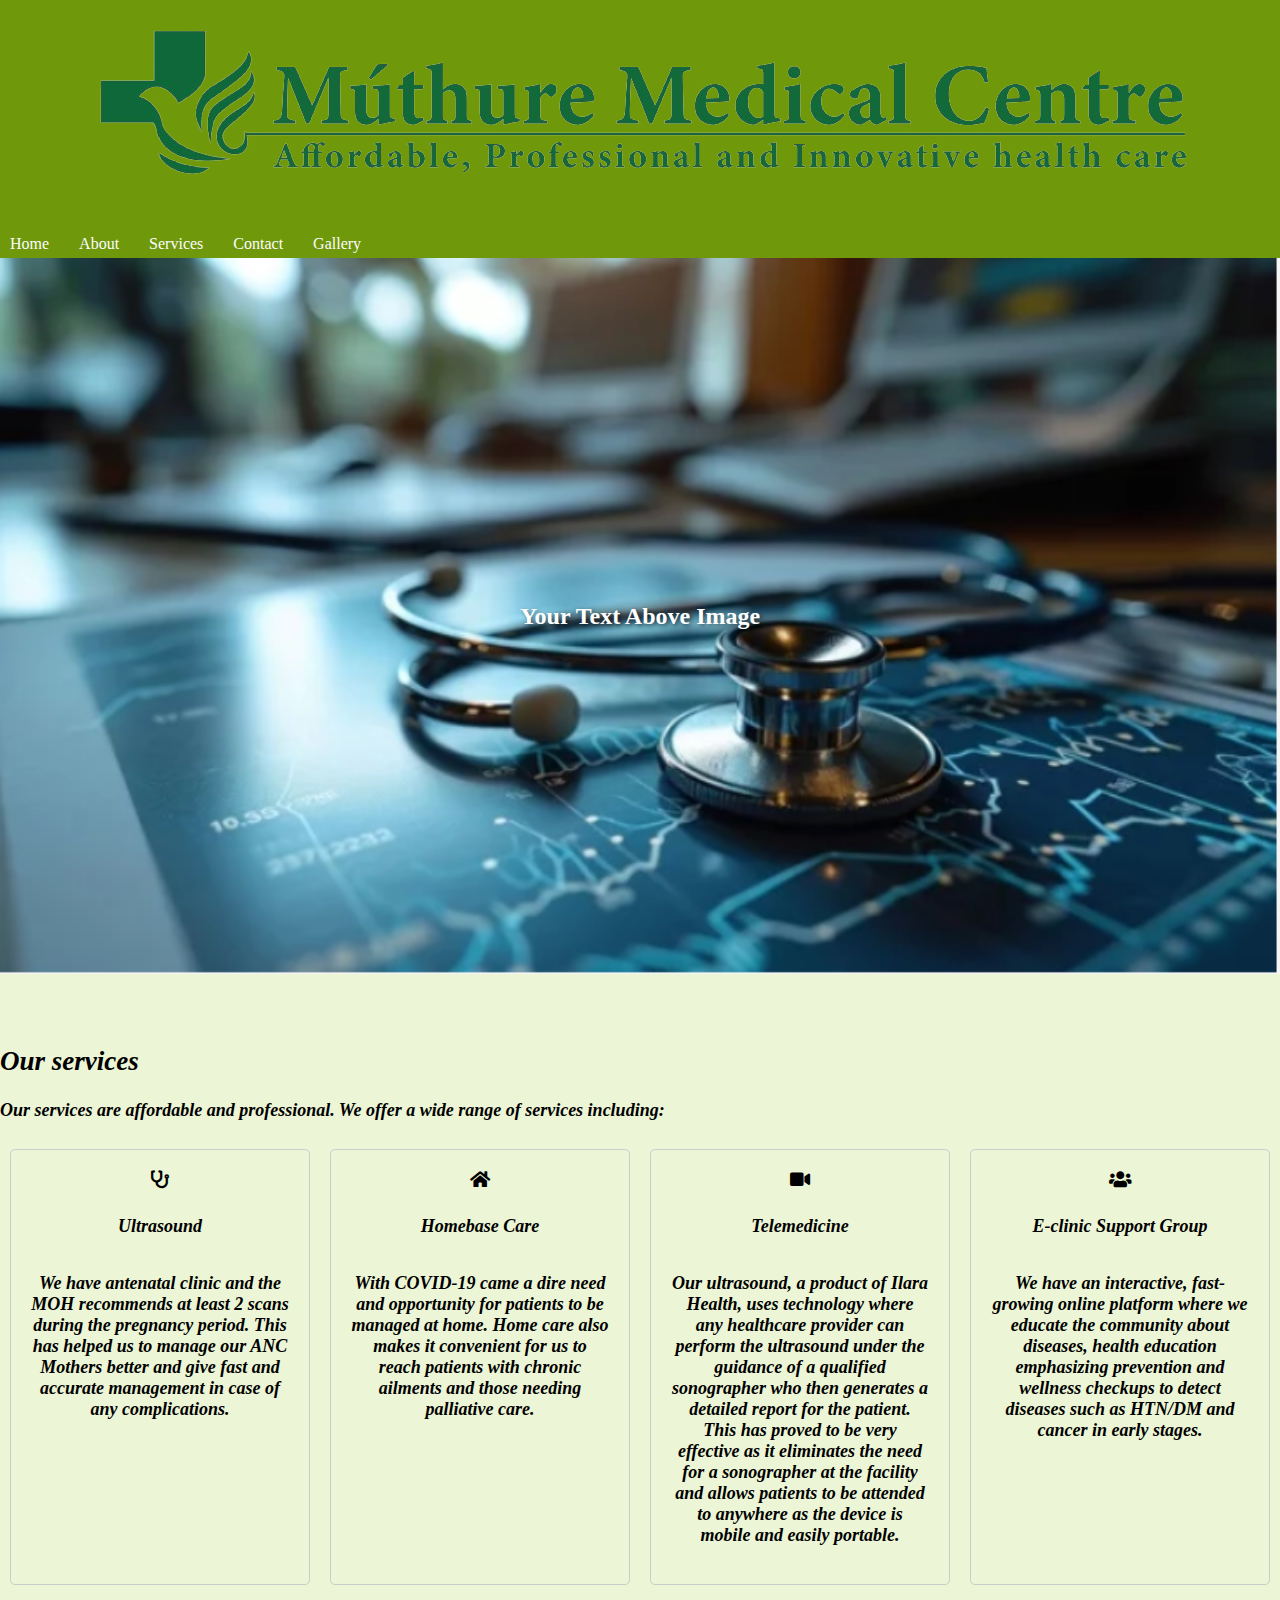
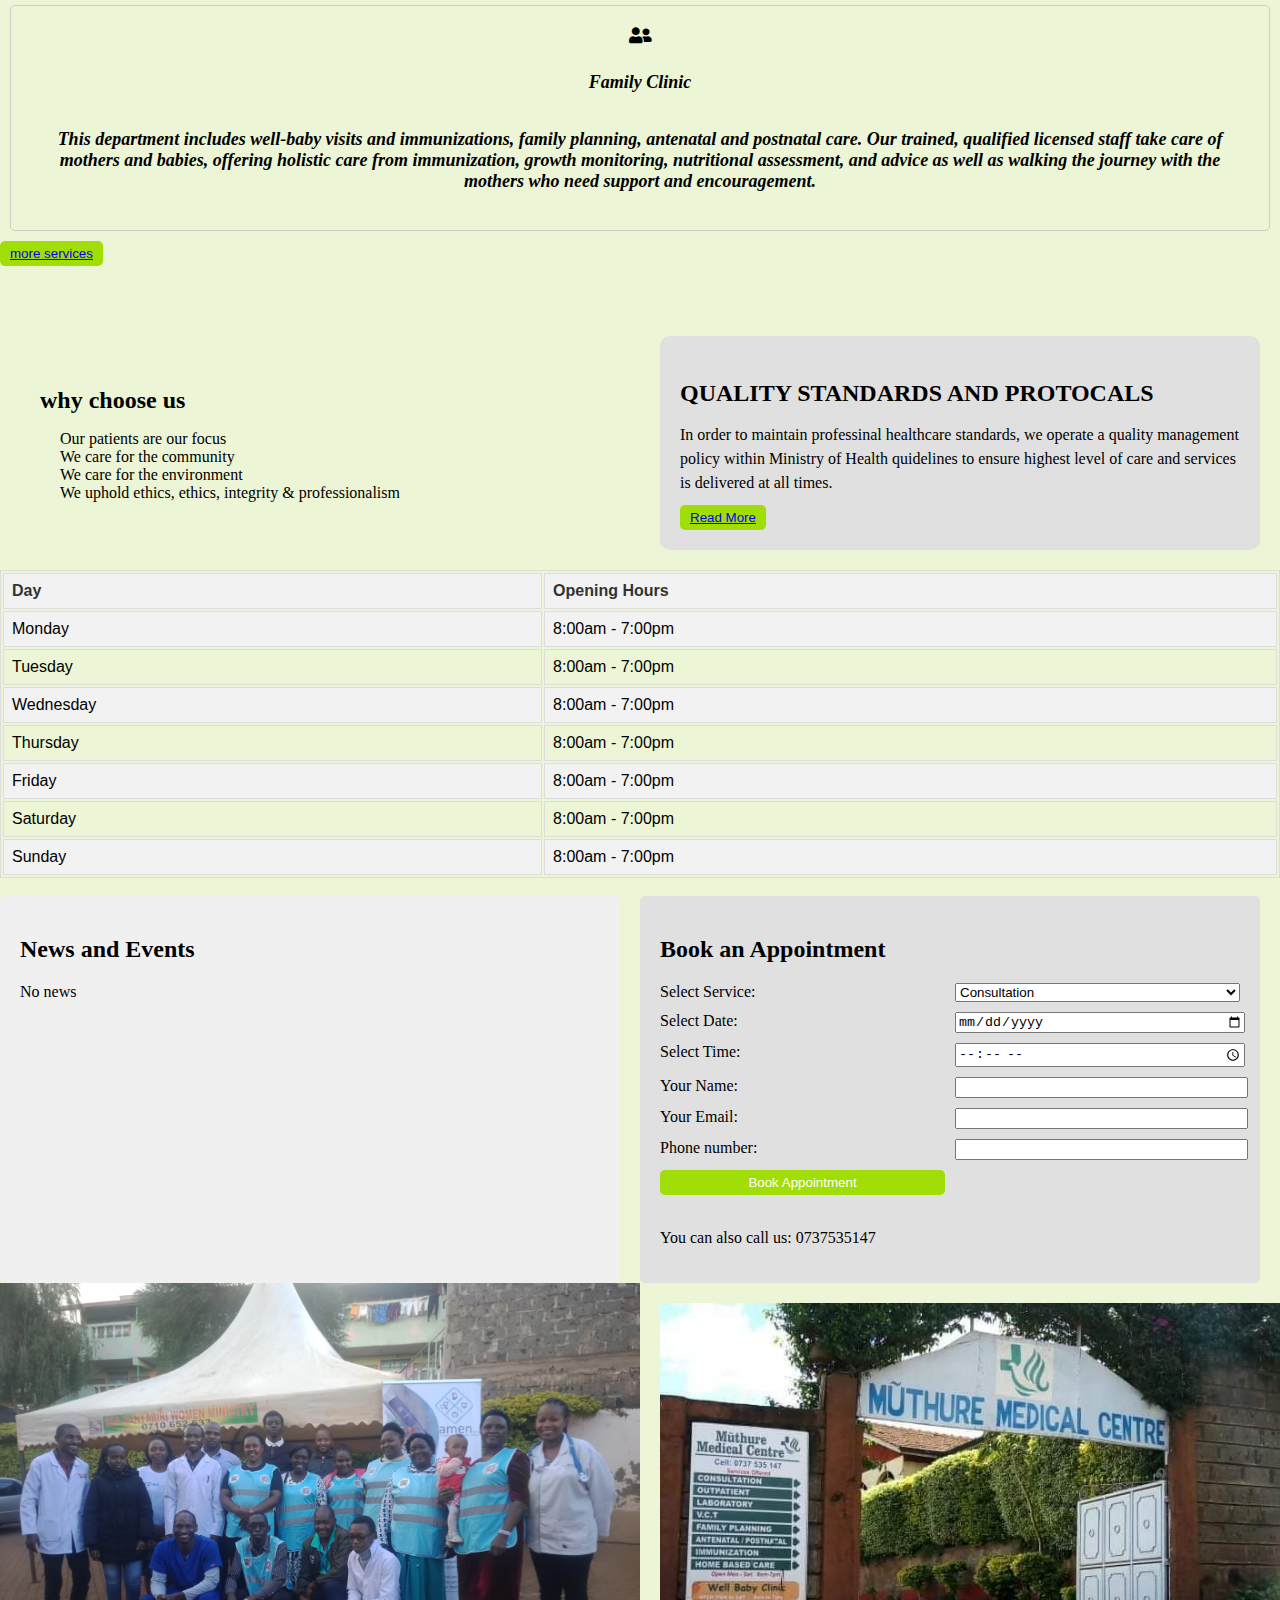
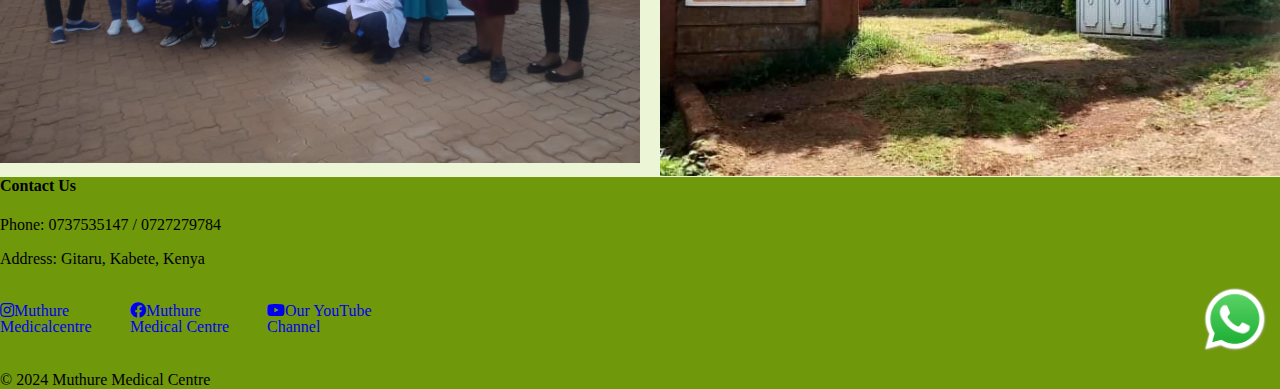
==== commit e0d86205: "revamping part1" ====
--- a/index.html
+++ b/index.html
@@ -25,7 +25,36 @@
         
     </nav>
     </div>
-    
+ 
+    <div class="container">
+        <img class="image" src="assets/background.png" alt="Your Image">
+        <div class="text">Your Text Above Image</div>
+    </div>
+    <style>
+        .container {
+          position: relative;
+          width: 100%; /* Set width of the container */
+        }
+        
+        .image {
+          width: 100%;
+          height: auto;
+          display: block;
+        }
+        
+        .text {
+          position: absolute;
+          top: 50%; /* Position text vertically in the middle */
+          left: 0;
+          right: 0;
+          text-align: center;
+          transform: translateY(-50%); /* Adjust for vertical centering */
+          color: white; /* Text color */
+          font-size: 24px; /* Font size */
+          font-weight: bold; /* Font weight */
+          text-shadow: 2px 2px 4px rgba(0,0,0,0.5); /* Optional text shadow */
+        }
+      </style>
    
     <div class="Services">
 
@@ -130,11 +159,12 @@
     <div id="updates">
         <div id="news">
             <h2>News and Events</h2>
-            <ul id="newsList">
+            <p class="watermark">No news</p>
+            <!--<ul id="newsList">
                 <li>News 1</li>
                 <li>News 2</li>
                 <li>News 3</li>
-            </ul>
+            </ul>-->
         </div>
 
         <div id="appointments">
--- a/style.css
+++ b/style.css
@@ -5,8 +5,8 @@
 }
 #dft{
     height: 50%;
-    max-width: 50%; /* Set the maximum width of the image to 100% */
-    max-height: 50%; /* Set the maximum height of the image to 100% */
+    max-width: 100%; /* Set the maximum width of the image to 100% */
+    max-height: 100%; /* Set the maximum height of the image to 100% */
 }
 .NPX {
     background-color: #70980b;
@@ -63,9 +63,9 @@
     padding-top: auto; /* Add padding to the top of the Services section to prevent overlap with the header */
 }
 
-#fam{
-    color:  blue; /* Set text color to white */
-}
+/* #fam{
+    color:  blue; /* Set text color to white 
+}*/
 
 .Serve {
     list-style-type: none;
@@ -108,7 +108,7 @@
 }
 
 #why {
-    background-color: #f0f0f0; /* Background color */
+    /*background-color: #f0f0f0;  Background color */
     padding: 20px; /* Add padding */
     border-radius: 10px; /* Add rounded corners */
 }
@@ -142,11 +142,12 @@
 button {
     background-color: #A1DD06; /* Button background color */
     color: #fff; /* Button text color */
-    padding: 10px 20px; /* Add padding */
+    padding: 5px 10px; /* Add padding */
     border: none; /* Remove border */
     border-radius: 5px; /* Add rounded corners */
     cursor: pointer; /* Add pointer cursor */
     text-decoration: none; /* Remove default underline */
+    
 }
 /*Styling Open hrs*/
 #openHrs {
@@ -263,17 +264,32 @@
     margin-left: auto; /* Push the WhatsApp icon to the far right */
 }
 /*Contact form styling*/
-#contact {
+.cont{
+    max-width: 50%; /* Set maximum width of the form */
+    max-height: 50%; /* Set maximum height of the form */
+}
+.contact1 {
     padding: 20px;
     border-radius: 10px;
     box-shadow: 0 0 10px rgba(0, 0, 0, 0.1);
     text-align:left;
 }
+   
 #social-media-icons{
     display: flex;
     justify-content: center;
     align-items: center;
 }
+#social-media-icons_arrange_vertically_for_all_social-media-icons,a
+    /*social-media-icons_arrange_vertically_for_all_social-media-icons {
+        margin-left: 5cm;  Move icons 5 cm to the right 
+    }*/
+        /*display: flex;  Display icons horizontally */
+        /*align-items: center;  Align icons vertically */
+        /*margin-left: 5cm;  Move icons 5 cm to the right 
+    }*/
+
+   
 footer{
     background-color: #70980b;
 }
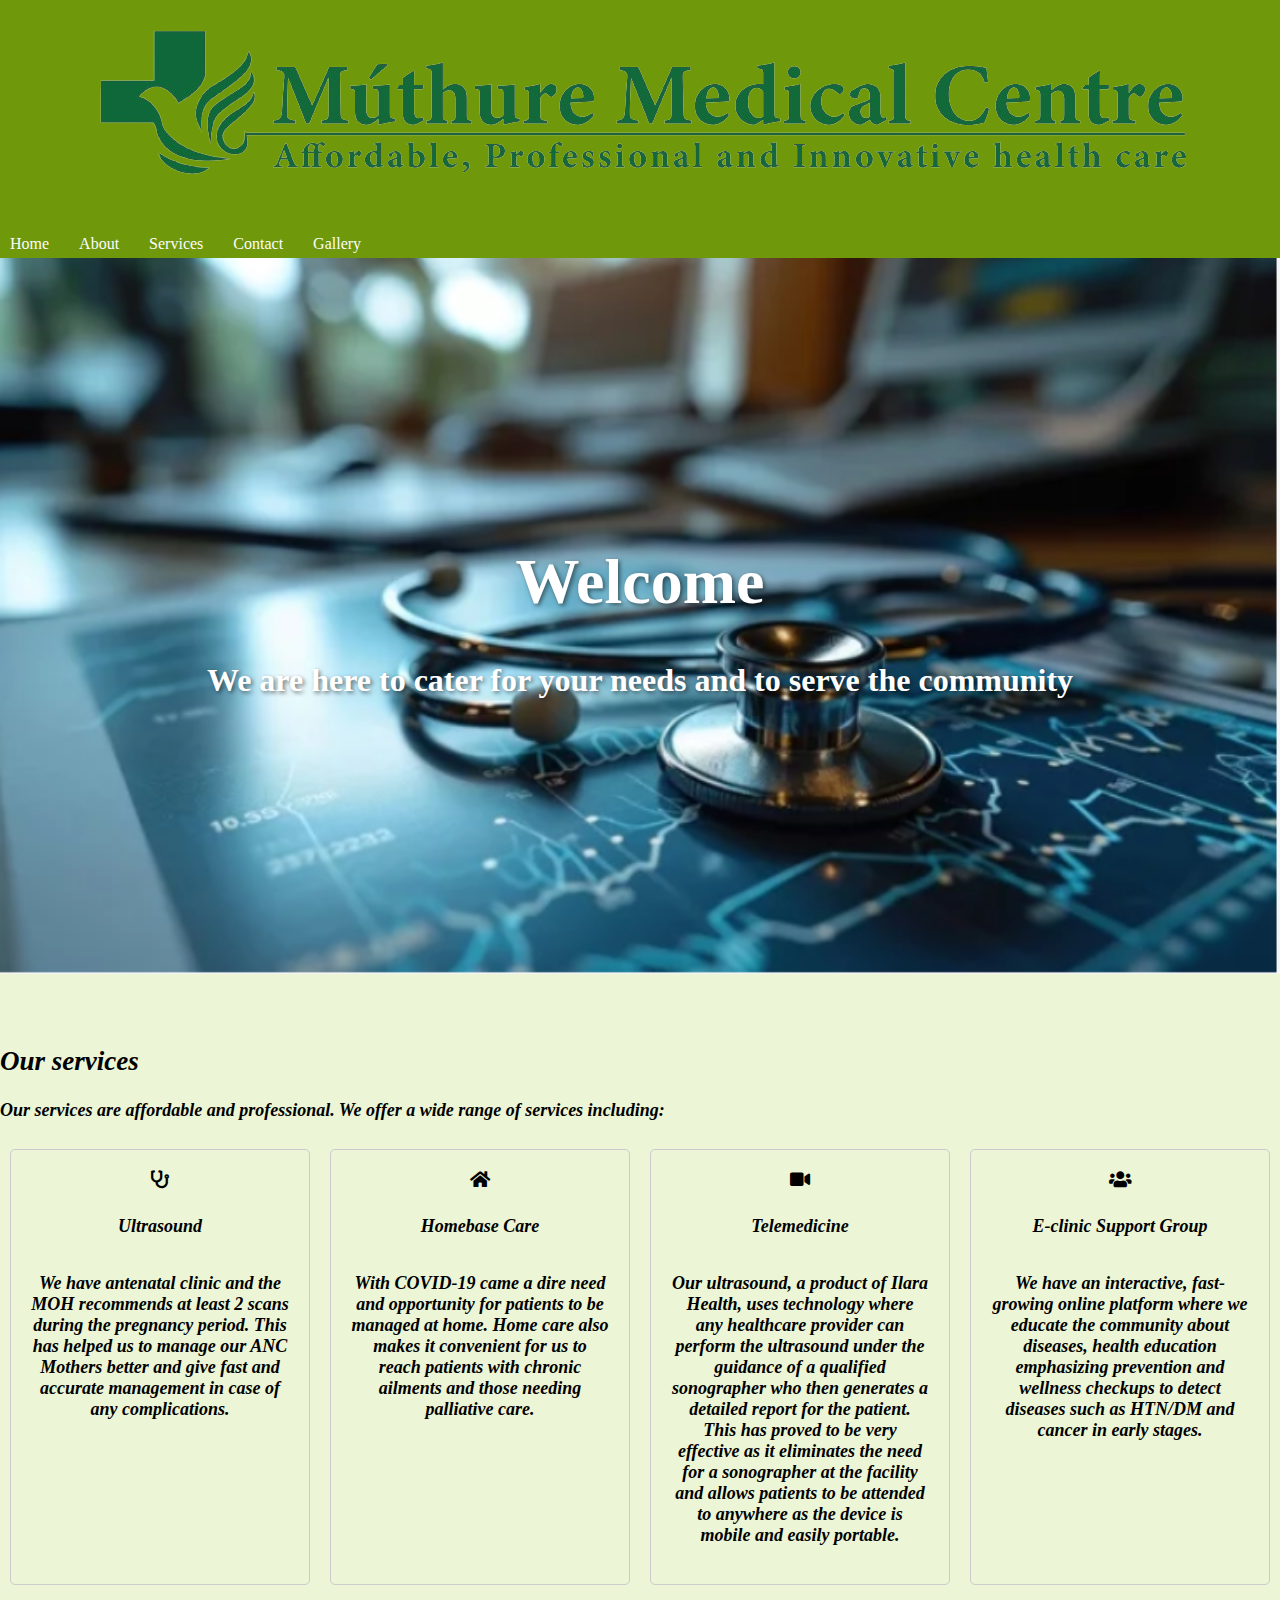
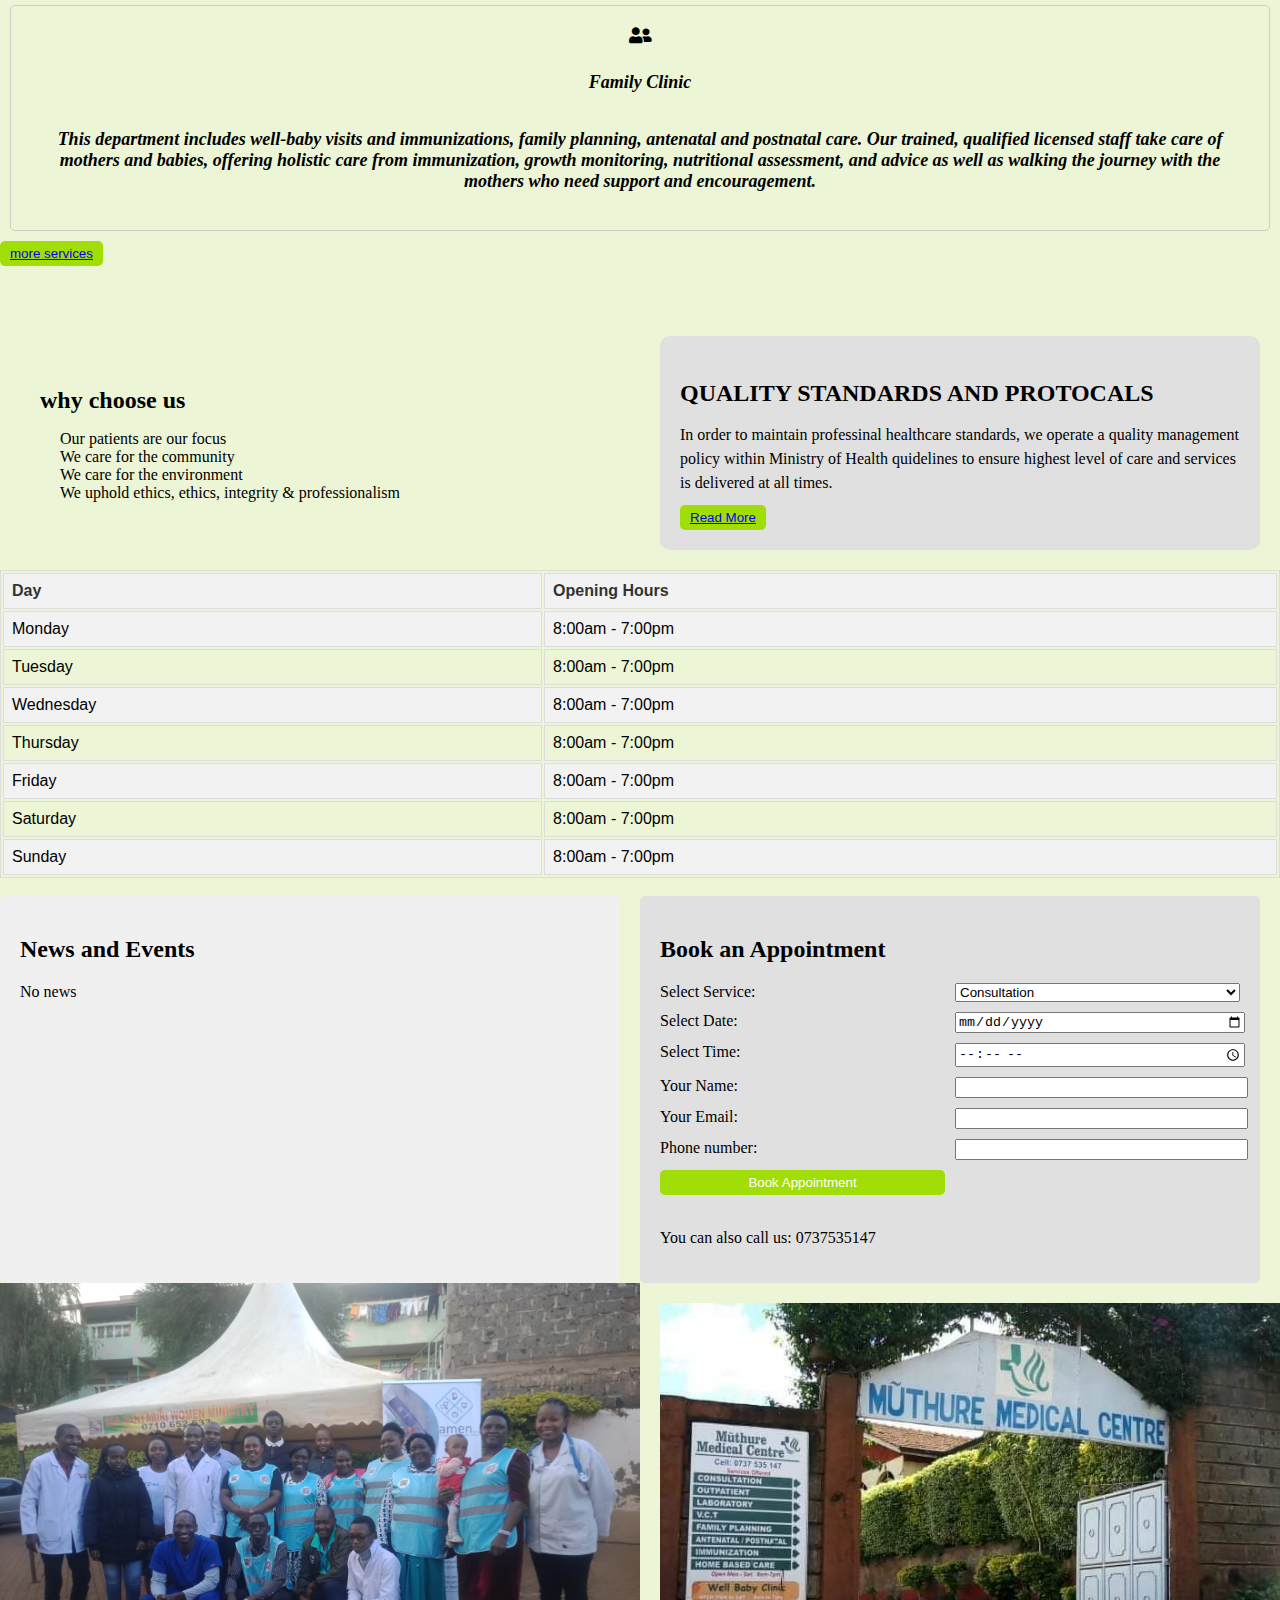
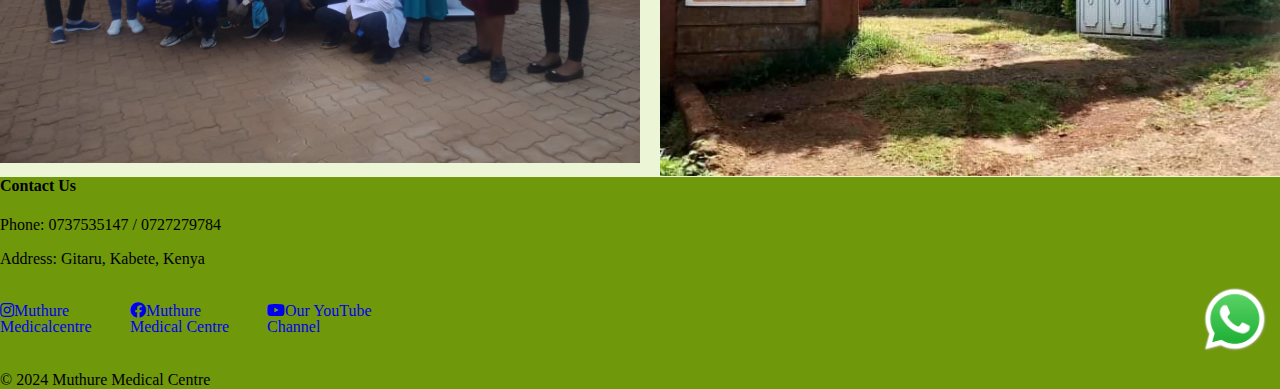
==== commit 6ffade62: "updated version2" ====
--- a/index.html
+++ b/index.html
@@ -28,7 +28,10 @@
  
     <div class="container">
         <img class="image" src="assets/background.png" alt="Your Image">
-        <div class="text">Your Text Above Image</div>
+        <div class="text">
+            <h1>Welcome</h1>
+            <p>We are here to cater for your needs and to serve the community</p>
+        </div>
     </div>
     <style>
         .container {
@@ -50,7 +53,7 @@
           text-align: center;
           transform: translateY(-50%); /* Adjust for vertical centering */
           color: white; /* Text color */
-          font-size: 24px; /* Font size */
+          font-size:xx-large; /* Font size */
           font-weight: bold; /* Font weight */
           text-shadow: 2px 2px 4px rgba(0,0,0,0.5); /* Optional text shadow */
         }
